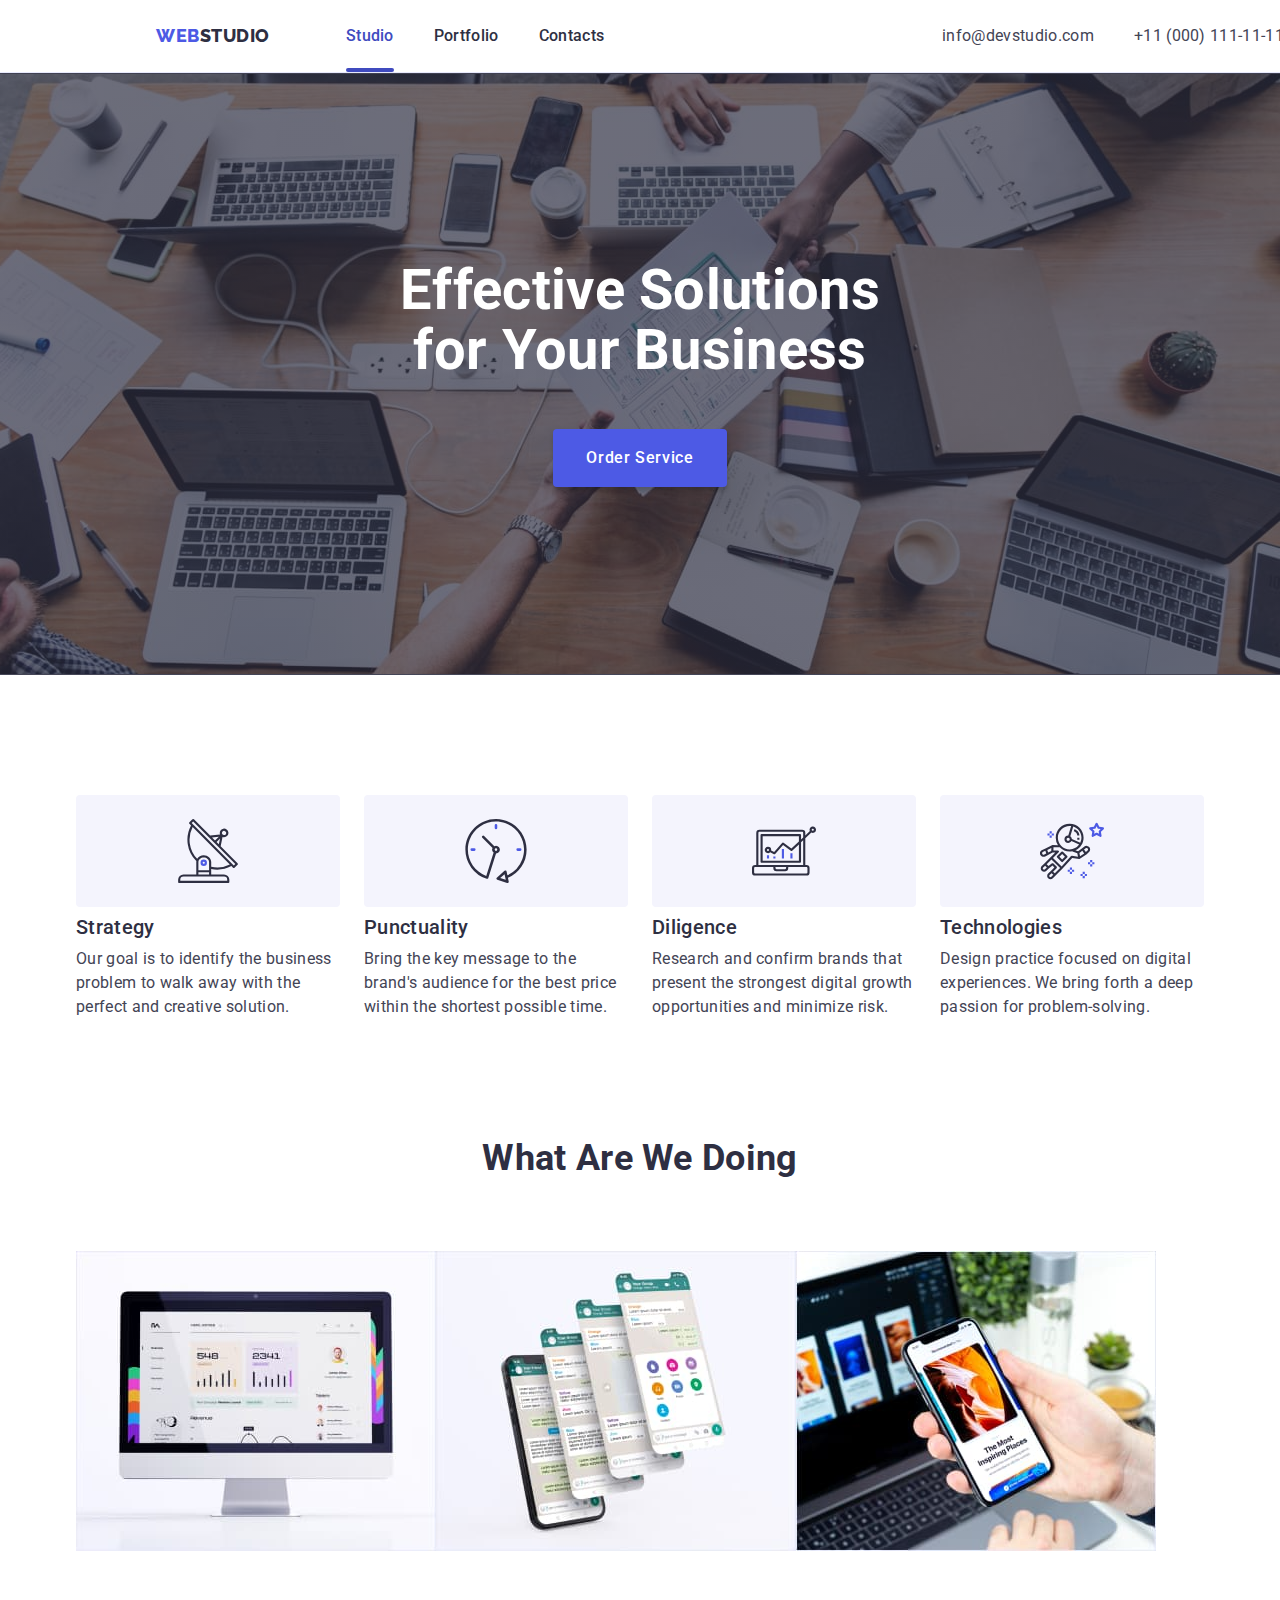
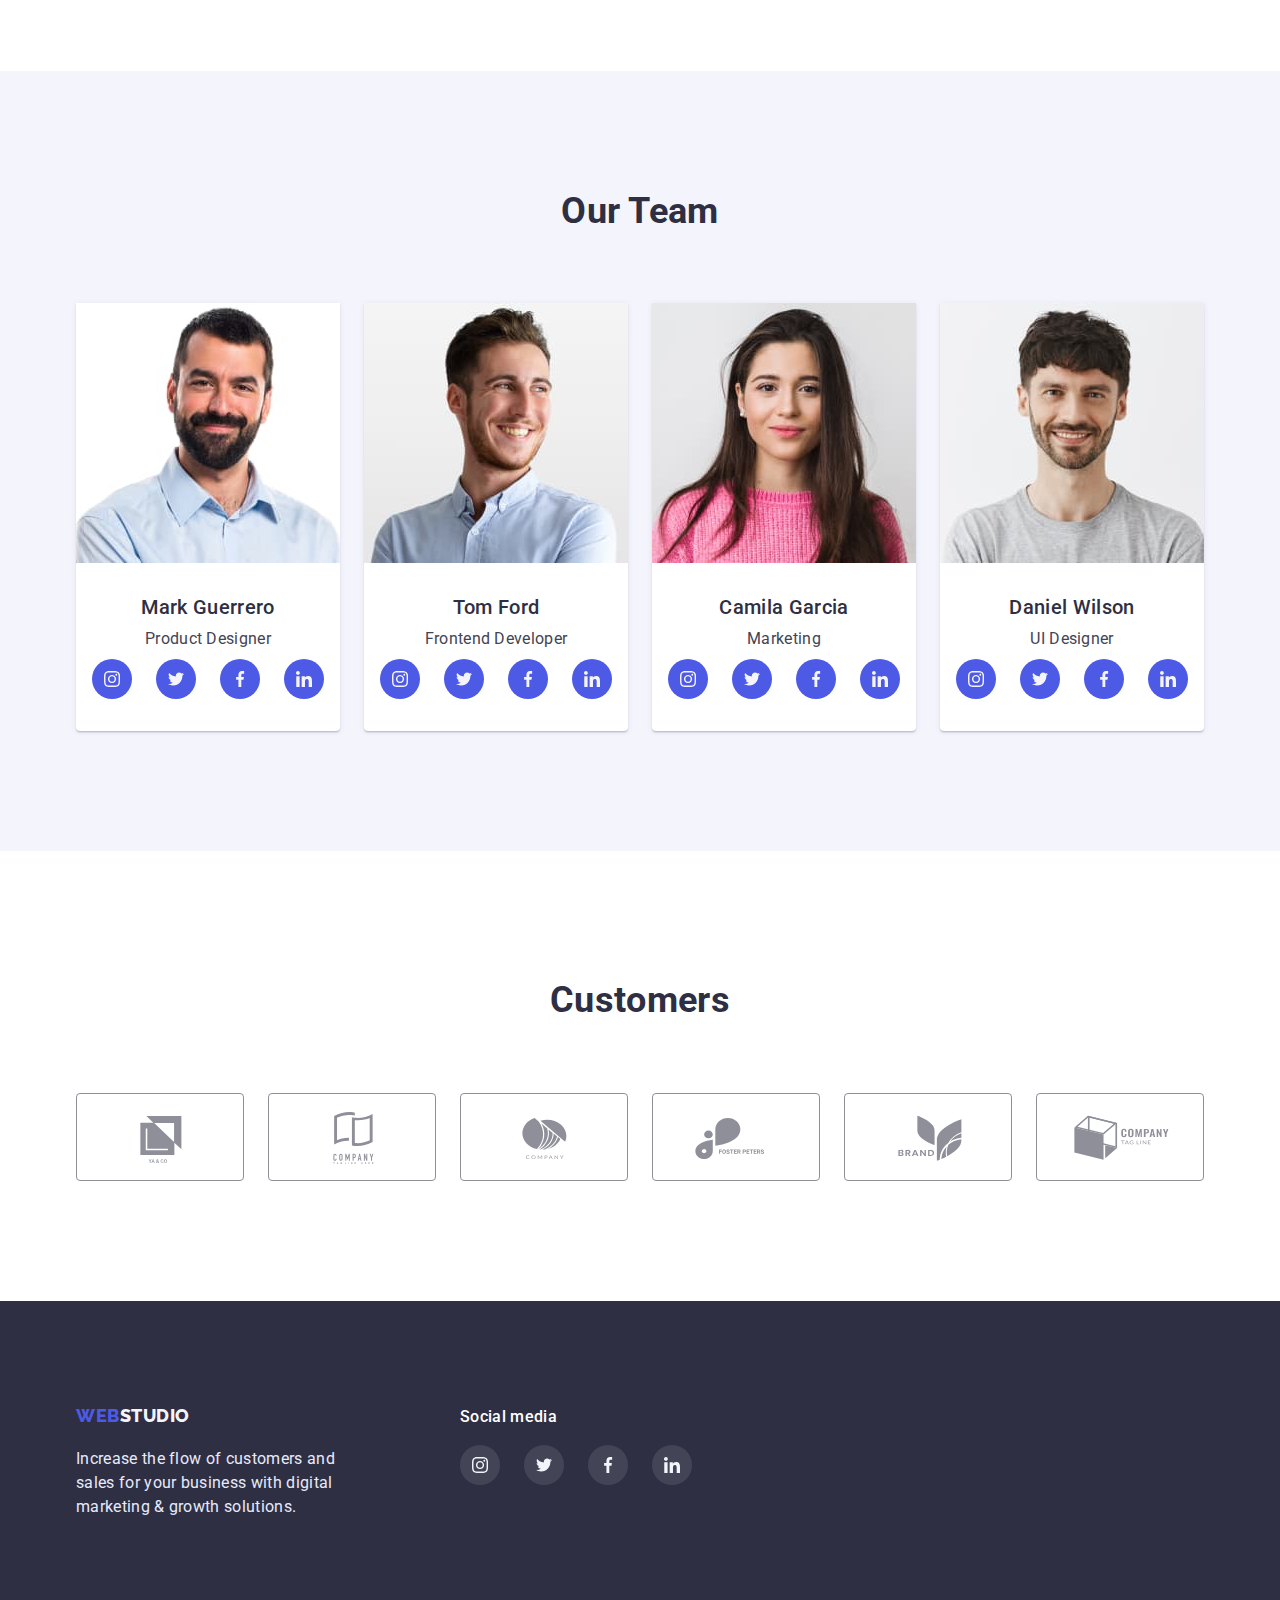
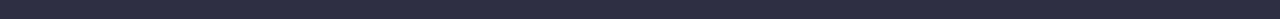
==== index.html @ 14f7c139 "Файли домашньої роботи №5" ====
<!DOCTYPE html>
<html lang="en">
<head>
    <meta charset="UTF-8">
    <meta http-equiv="X-UA-Compatible" content="IE=edge">
    <meta name="viewport" content="width=device-width, initial-scale=1.0">
    <title>Document</title>
    <link rel="preconnect" href="https://fonts.googleapis.com">
    <link rel="preconnect" href="https://fonts.gstatic.com" crossorigin>
    <link href="https://fonts.googleapis.com/css2?family=Raleway:wght@700&family=Roboto:wght@400;500;700;900&display=swap" rel="stylesheet">
    <link rel="stylesheet" href="https://cdn.jsdelivr.net/npm/modern-normalize@1.1.0/modern-normalize.min.css">
    <link rel="stylesheet" href="./css/styles.css">
</head>
<body>
    <!-- =========HEADER========= -->
    <header class="header-page container">
        <div class="header-wrapper container"> 
            <nav class="header-nav nav-wrapper">
                <a href="./index.html" class="logo-header link">
                <span class="logo-brand">Web</span>Studio</a>
                <ul class="main-nav list">
                    <li class="nav-list-item">
                    <a class="nav-link activ-link link" href="">Studio</a>
                    </li>
                    <li class="nav-list-item">
                    <a class="nav-link link" href="./portfolio.html">Portfolio</a>
                    </li>
                    <li class="nav-list-item">
                    <a class="nav-link link" href="">Contacts</a>
                    </li>
                </ul>
            </nav> 
            <address class="address">
            <ul class="address-list list">
                <li class="address-list-item"><a href="mailto:info@devstudio.com" class="address-link link">info@devstudio.com</a></li>
                <li class="address-list-item"><a href="tel:+110001111111" class="address-link link">+11 (000) 111-11-11</a></li>
            </ul>
            </address>
        </div>
    </header>
    
    <main>
        <!-- ========HERO======= -->
        <section class="hero">
            <div class="hero-wrapper container">
                <h1 class="hero-title">Effective Solutions <br> for Your Business</h1>
                <button type="button" class="hero-btn button" data-modal-open>Order Service</button>
            </div>
        </section>

        <!-- =================FEATURE================== -->
        <section class="feature">
            <div class="section container">
                    <h2 class="feature-title visually-hidden">Our feature</h2>
                <ul class="feature-list list">
                    <li class="feature-item-list">
                        <div class="feature-inner">
                            <svg class="feature-icon">
                                <use href="./images/icons.svg#icon-antenna"></use>
                            </svg>
                        </div>
                        <h3 class="subtitle feature-subtitle">Strategy</h3>
                        <p class="text feature-text">Our goal is to identify the business problem to walk away with the perfect and creative solution.</p>
                    </li>
                    <li class="feature-item-list">
                        <div class="feature-inner">
                            <svg class="feature-icon">
                                <use href="./images/icons.svg#icon-clock"></use>
                            </svg>
                        </div>
                        <h3 class="subtitle feature-subtitle">Punctuality</h3>
                        <p class="text feature-text">Bring the key message to the brand's audience for the best price within the shortest possible time.</p>
                    </li>
                    <li class="feature-item-list">
                        <div class="feature-inner">
                            <svg class="feature-icon">
                                <use href="./images/icons.svg#icon-diagram"></use>
                            </svg>
                        </div>
                        <h3 class="subtitle feature-subtitle">Diligence</h3>
                        <p class="text feature-text">Research and confirm brands that present the strongest digital growth opportunities and minimize risk.</p>
                    </li>
                    <li class="feature-item-list">
                        <div class="feature-inner">
                            <svg class="feature-icon">
                                <use href="./images/icons.svg#icon-astronaut"></use>
                            </svg>
                        </div>
                        <h3 class="subtitle feature-subtitle">Technologies</h3>
                        <p class="text feature-text">Design practice focused on digital experiences. We bring forth a deep passion for problem-solving.</p>
                    </li>
                </ul>
            </div>
        </section>
        
        <!-- =================WORK ================== -->
        <section class="work">
            <div class="work-wrapper container">
                <h2 class="work-title">What are we doing</h2>
                <ul class="work-list list">
                    <li class="work-item">
                    <img class="work-img" src="./images/img.jpg" alt="Computer monitor" width="360"></li>
                    <li class="work-item"><img class="work-img" src="./images/img1.jpg" alt="Messenger on the phone" width="360"></li>
                    <li class="work-item"><img class="work-img" src="./images/img2.jpg" alt="Phone content" width="360"></li>
                </ul>
            </div>
        </section>
        
        <!-- ====================TEAM=============== -->
        <section class="team ">
            <div class="team-wrapper section container">
                <h2 class="team-title">Our Team</h2>
                <ul class="team-list list">
                    <li class="team-item-list">
                            <img class="team-picture" src="./images/designer.jpg" alt="Mark Guerrero" width="264">
                            <div class="team-card">
                                <h3 class="subtitle team-subtitle">Mark Guerrero</h3>
                                <p class="text team-text">Product Designer</p>
                                <ul class="social-list list">
                                    <li class="social-list-item">
                                        <a href="" class="social-link social-link-team link">
                                            <svg class="social-icon">
                                                <use href="./images/icons.svg#icon-instagram"></use>
                                            </svg>
                                        </a>
                                    </li>
                                    <li class="social-list-item">
                                        <a href="" class="social-link social-link-team link">
                                            <svg class="social-icon">
                                                <use href="./images/icons.svg#icon-twitter"></use>
                                            </svg>
                                        </a>
                                    </li>
                                    <li class="social-list-item">
                                        <a href="" class="social-link social-link-team link">
                                            <svg class="social-icon">
                                                <use href="./images/icons.svg#icon-facebook"></use>
                                            </svg>
                                        </a>
                                    </li>
                                    <li class="social-list-item">
                                        <a href="" class="social-link social-link-team link">
                                            <svg class="social-icon">
                                                <use href="./images/icons.svg#icon-linkedin"></use>
                                            </svg>
                                        </a>
                                    </li>
                                </ul>
                            </div>
                    </li>
                    <li class="team-item-list">
                            <img class="team-picture" src="./images/developer.jpg" alt="Tom Ford" width="264">
                            <div class="team-card">
                                <h3 class="subtitle team-subtitle">Tom Ford</h3>
                                <p class="text team-text">Frontend Developer</p>
                                <ul class="social-list list">
                                    <li class="social-list-item">
                                        <a href="" class="social-link social-link-team link">
                                            <svg class="social-icon">
                                                <use href="./images/icons.svg#icon-instagram"></use>
                                            </svg>
                                        </a>
                                    </li>
                                    <li class="social-list-item">
                                        <a href="" class="social-link social-link-team link">
                                            <svg class="social-icon">
                                                <use href="./images/icons.svg#icon-twitter"></use>
                                            </svg>
                                        </a>
                                    </li>
                                    <li class="social-list-item">
                                        <a href="" class="social-link social-link-team link">
                                            <svg class="social-icon">
                                                <use href="./images/icons.svg#icon-facebook"></use>
                                            </svg>
                                        </a>
                                    </li>
                                    <li class="social-list-item">
                                        <a href="" class="social-link social-link-team link">
                                            <svg class="social-icon">
                                                <use href="./images/icons.svg#icon-linkedin"></use>
                                            </svg>
                                        </a>
                                    </li>
                                </ul>
                            </div>
                    </li>
                    <li class="team-item-list">
                            <img class="team-picture" src="./images/marketing.jpg" alt="Camila Garcia" width="264">
                            <div class="team-card">
                                <h3 class="subtitle team-subtitle">Camila Garcia</h3>
                                <p class="text team-text">Marketing</p>
                                <ul class="social-list list">
                                    <li class="social-list-item">
                                        <a href="" class="social-link social-link-team link">
                                            <svg class="social-icon">
                                                <use href="./images/icons.svg#icon-instagram"></use>
                                            </svg>
                                        </a>
                                    </li>
                                    <li class="social-list-item">
                                        <a href="" class="social-link social-link-team link">
                                            <svg class="social-icon">
                                                <use href="./images/icons.svg#icon-twitter"></use>
                                            </svg>
                                        </a>
                                    </li>
                                    <li class="social-list-item">
                                        <a href="" class="social-link social-link-team link">
                                            <svg class="social-icon">
                                                <use href="./images/icons.svg#icon-facebook"></use>
                                            </svg>
                                        </a>
                                    </li>
                                    <li class="social-list-item">
                                        <a href="" class="social-link social-link-team link">
                                            <svg class="social-icon">
                                                <use href="./images/icons.svg#icon-linkedin"></use>
                                            </svg>
                                        </a>
                                    </li>
                                </ul>
                            </div>
                    </li>
                    <li class="team-item-list">
                            <img class="team-picture" src="./images/uidesigner.jpg" alt="Daniel Wilson" width="264">
                        <div class="team-card">
                                <h3 class="subtitle team-subtitle">Daniel Wilson</h3>
                                <p class="text team-text">UI Designer</p>
                            <ul class="social-list list">
                                    <li class="social-list-item">
                                        <a href="" class="social-link social-link-team link">
                                            <svg class="social-icon">
                                                <use href="./images/icons.svg#icon-instagram"></use>
                                            </svg>
                                        </a>
                                    </li>
                                    <li class="social-list-item">
                                        <a href="" class="social-link social-link-team link">
                                            <svg class="social-icon">
                                                <use href="./images/icons.svg#icon-twitter"></use>
                                            </svg>
                                        </a>
                                    </li>
                                    <li class="social-list-item">
                                        <a href="" class="social-link social-link-team link">
                                            <svg class="social-icon">
                                                <use href="./images/icons.svg#icon-facebook"></use>
                                            </svg>
                                        </a>
                                    </li>
                                    <li class="social-list-item">
                                        <a href="" class="social-link social-link-team link">
                                            <svg class="social-icon">
                                                <use href="./images/icons.svg#icon-linkedin"></use>
                                            </svg>
                                        </a>
                                    </li>
                            </ul>
                        </div>
                    </li>
                </ul>
            </div>
        </section>
<!-- ========================CUSTOMERS====================== -->
<section class="customers">
    <div class="customers-wrapper container">
        <h2 class="customers-title">Customers</h2>
        <ul class="customers-list list">
            <li class="customers-list-item">
                <a href="" class="customers-link link">
                    <svg class="customers-icon">
                        <use href="./images/icons.svg#icon-client1"></use>
                    </svg>
                </a>
            </li>
            <li class="customers-list-item">
                    <a href="" class="customers-link link">
                    <svg class="customers-icon">
                        <use href="./images/icons.svg#icon-client2"></use>
                    </svg>
                </a>
            </li>
            <li class="customers-list-item">
                <a href="" class="customers-link link">
                    <svg class="customers-icon">
                        <use href="./images/icons.svg#icon-client3"></use>
                    </svg>
                </a></li>
            <li class="customers-list-item">
                <a href="" class="customers-link link">
                    <svg class="customers-icon">
                        <use href="./images/icons.svg#icon-client4"></use>
                    </svg>
                </a>
            </li>
            <li class="customers-list-item">
                <a href="" class="customers-link link">
                    <svg class="customers-icon">
                        <use href="./images/icons.svg#icon-client5"></use>
                    </svg>
                </a>
            </li>
            <li class="customers-list-item">
                <a href="" class="customers-link link">
                    <svg class="customers-icon">
                        <use href="./images/icons.svg#icon-client6"></use>
                    </svg>
                </a>
            </li>
        </ul>  
    </div>
    
</section>

    </main>
    <!-- ========================FOOTER====================== -->
    <footer class="footer-page">
        <div class="footer-wrapper container">
            <div class="wrapper-logo-text">
                <a class="footer-logo link" href="./index.html">
                <span class="logo-brand">Web</span>Studio</a>
                <p class="text footer-text">Increase the flow of customers and sales for your business with digital marketing & growth solutions.</p>
            </div>
            <div>
                <h2 class="footer-social-title">Social media</h2>
                <ul class="social-list list">
                    <li class="social-list-item">
                        <a href="" class="social-link social-link-footer link">
                            <svg class="social-icon">
                                <use href="./images/icons.svg#icon-instagram"></use>
                            </svg>
                        </a>
                    </li>
                    <li class="social-list-item">
                        <a href="" class="social-link social-link-footer link">
                            <svg class="social-icon">
                                <use href="./images/icons.svg#icon-twitter"></use>
                            </svg>
                        </a>
                    </li>
                    <li class="social-list-item">
                        <a href="" class="social-link social-link-footer link">
                            <svg class="social-icon">
                                <use href="./images/icons.svg#icon-facebook"></use>
                            </svg>
                        </a>
                    </li>
                    <li class="social-list-item">
                        <a href="" class="social-link social-link-footer link">
                            <svg class="social-icon">
                                <use href="./images/icons.svg#icon-linkedin"></use>
                            </svg>
                        </a>
                    </li>
                </ul>
            </div>
        </div>
    </footer>

    <div class="backdrop is-hidden" data-modal>
        <div class="modal">
            <button type="button" class="modal-btn-close" data-modal-close>
                <svg class="modal-btn-close-icon" height="8px" width="8px">
                    <use href="./images/icons.svg#icon-close-black"></use>
                </svg>
            </button>
        </div>
    </div>
    <script src="./js/modal.js"></script>
</body>
</html>
---- css/styles.css ----
:root {
    --primary-dark-color: #2E2F42;
    --primary-light-color: #FFFF;
    --main-color-text: #434455;
    --accent-color: #E7E9FC;
    --presed-state-btn: #404BBF;
    --primary-brand-color: #4D5AE5;
    --light-background-color: #F4F4FD;
    --valid-field: #31D0AA;
    --cubic: cubic-bezier(0.4, 0, 0.2, 1);
}

h1,
h2,
h3,
h4,
p {
    margin-top: 0;
    margin-bottom: 0;
}

ul {
    margin-top: 0;
    margin-bottom: 0;
    padding-left: 0;
}

img {
    display: block;
}

.link {
text-decoration: none;
}

.list {
list-style: none;
}

button {
    border: 1px solid transparent;
    cursor: pointer;
}

body {
    font-family: 'Roboto', sans-serif;
    color: var(--primary-dark-color);
    letter-spacing: 0.02em;
    
}

.container {
    width: 1158px;
    padding-left: 15px;
    padding-right: 15px;
    margin-left: auto;
    margin-right: auto;
    
    
}

.section {
    padding-top: 120px;
    padding-bottom: 120px;
}

.subtitle {
    font-weight: 500;
    font-size: 20px;
    line-height: 1.2;
    margin-bottom: 8px;
}

.text {
    font-size: 16px;
    line-height: 1.5;
    color: var(--main-color-text);
}

/* ======================================HEADER============================= */


.header-page {
    min-width: 1440px;
    border-bottom: 1px solid var(--accent-color);
}

.header-wrapper {
    display: flex;
    justify-content: center;
    align-items: center;
}


.nav-wrapper {
    display: flex;
    align-items: center;
}

.main-nav {
    display: flex;
}

.logo-header {
    font-family: 'Raleway', sans-serif ;
    font-weight: 800;
    font-size: 18px;
    line-height: 1.33;
    letter-spacing: 0.03em;
    text-transform: uppercase;
    color: inherit;
    margin-right: 76px;
}

.logo-brand {
    color: var(--primary-brand-color);
}

.nav-link {
    display: block;
    font-weight: 500;
    font-size: 16px;
    line-height: 1.5;
    color: inherit;
    transition: color 250ms var(--cubic);
    padding-top: 24px;
    padding-bottom: 24px;
}

.nav-link:hover,
.nav-link:focus {
    color: var(--primary-brand-color);
}

.nav-list-item:not(:last-child) {
    margin-right: 40px;
}

.nav-list-item {
    position: relative;
}

.activ-link::after {
    content: "";
    position: absolute;
    bottom: 0;
    left: 0;
    display: block;
    width: 100%;
    height: 4px;
    border-radius: 2px;
    background-color: var(--presed-state-btn);
}

.activ-link {
    color: var(--presed-state-btn);
}


.address {
    font-style: normal;
    margin-left: auto;
}

.address-list {
    display: flex;
}


.address-link {
    color: var(--main-color-text);
    font-size: 16px;
    line-height: 1.5;
    margin-left: auto;
    transition: color 250ms var(--cubic);
}

.address-link:hover,
.address-link:focus {
    color: var(--primary-brand-color);
    }

.address-list-item:not(:last-child) {
    margin-right: 40px;
}
/* ======================================HEADER============================= */
/* ======================================HERO============================= */
.hero {
    background-image: linear-gradient(rgba(46, 47, 66, 0.7), rgba(46, 47, 66, 0.7)), url(../images/bg-hero.jpg);
    background-color: rgba(46, 47, 66, 0.7);
    max-width: 1440px;
    background-position: center;
    background-repeat: no-repeat;
    padding-top: 188px;
    padding-bottom: 188px;
    margin-left: auto;
    margin-right: auto
}

.hero-wrapper {
    text-align: center;
    
}

.hero-title { 
    color: var(--primary-light-color);
    font-size: 56px;
    line-height: 1.07;
    margin-bottom: 48px;
    

}

.hero-btn {
    color: var(--primary-light-color);
    background-color: var(--primary-brand-color);
    font-weight: 500;
    font-size: 16px;
    line-height: 1.5;
    letter-spacing: 0.04em;
    box-shadow: 0px 4px 4px rgba(0, 0, 0, 0.15);
    border-radius: 4px;
    padding: 16px 32px;

    transition: background-color 250ms var(--cubic);
}

.hero-btn:hover,
.hero-btn:focus {
    background-color: var(--presed-state-btn);
    
}
/* ======================================HERO============================= */
/*======================================FEATURE=========================== */


.visually-hidden {
    position: absolute;
    width: 1px;
    height: 1px;
    margin: -1px;
    border: 0;
    padding: 0;
    white-space: nowrap;
    clip-path: inset(100%);
    clip: rect(0 0 0 0);
    overflow: hidden;    
}


.feature-list {
    display: flex;
    flex-wrap: wrap;
}

.feature-item-list {
    flex-basis: calc((100% - 72px) / 4);
    margin-right: 24px;
}

.feature-item-list:nth-child(4n) {
    margin-right: 0;
}

.feature-inner {
    display: flex;
    justify-content: center;
    align-items: center;
    width: 100%;
    height: 112px;
    border-radius: 4px;
    background: var(--light-background-color);
    margin-bottom: 8px;
}

.feature-icon {
    width: 64px;
    height: 64px;
}


.feature-subtitle {
    
}

.feature-text {

}
/* ======================================FEATURE============================= */

/* ======================================WORK============================= */
.work-wrapper {
    padding-bottom: 120px;
}
.work-list {
    display: flex;
    flex-wrap: wrap;
}

.work-item {
    flex-basis: calc((100%-48px)/3);
}



.work-title {
    font-size: 36px;
    line-height: 1.11;
    text-align: center;
    text-transform: capitalize;
    margin-bottom: 72px;
}

/* ======================================WORK============================= */
/* ======================================TEAM============================= */
.team {
    background: var(--light-background-color);
}
.team-wrapper {
    
}
.team-title {
    font-size: 36px;
    line-height: 40px;
    text-transform: capitalize;
    text-align: center;
    margin-bottom: 72px;
}

.team-list {
    display: flex;
    flex-wrap: wrap;
    /* gap: 24px;
    justify-content: center; */
}

.team-item-list {
    flex-basis: calc((100% - 72px) / 4);
    margin-right: 24px;
}

.team-item-list:nth-child(4n) {
    margin-right: 0;
}



.team-item-list {
    background: var(--primary-light-color);
    box-shadow: 0px 1px 6px rgba(46, 47, 66, 0.08), 0px 1px 1px rgba(46, 47, 66, 0.16), 0px 2px 1px rgba(46, 47, 66, 0.08);
    border-radius: 0px 0px 4px 4px;
}
.team-card {
    padding: 32px 16px;
    text-align: center;
}

.team-subtitle {
}

.team-text {
    margin-bottom: 8px;

}
.social-list {
    display: flex;
}

.social-list-item {
    margin-right: 24px;
}

.social-list-item:last-child {
    margin-right: 0;

}

.social-link {
    display: flex;
    justify-content: center;
    align-items: center;
    width: 40px;
    height: 40px;
    border-radius: 50%;
    /* background-color: var(--primary-brand-color); */
    color: var(--light-background-color);
}

.social-link-team {
    background-color: var(--primary-brand-color);
    transition: background-color 250ms cubic-bezier(0.4, 0, 0.2, 1);
}

.social-icon {
    width: 16px;
    height: 16px;
    fill: currentColor;
}

.social-link-team:hover,
.social-link-team:focus {
    background-color: var(--presed-state-btn);

}

/* ======================================TEAM============================= */
/* ======================================CUSTOMERS============================= */

.customers-wrapper {
    padding-top: 130px;
    padding-bottom: 120px;
}
.customers-title{
    font-size: 36px;
    line-height: 1.11;
    text-align: center;
    text-transform: capitalize;
    margin-bottom: 72px;
}

.customers-list {
    display: flex;
    flex-wrap: wrap;
    /* gap: 24px; */
}

.customers-list-item {
    margin-right: 24px;
    flex-basis: calc((100% - 120px) / 6);
}

.customers-list-item:nth-child(6n) {
    margin-right: 0;
    
}

.customers-link {
    color: #8e8f99;
    display: flex;
    /* align-items: center;
    justify-content: center; */
    padding: 15px 31px;
    border: 1px solid #8E8F99;
    border-radius: 4px;

    transition: border 250ms var(--cubic), color 250ms var(--cubic);
}

.customers-icon {
    width: 104px;
    height: 56px;
    fill: currentColor;
}

.customers-link:focus,
.customers-link:hover {
    border: 1px solid var(--presed-state-btn);
    color: var(--presed-state-btn);
}


/* .customers-link:focus,
.customers-link:hover 
.customers-icon {
    fill: var(--presed-state-btn);
} */

/* ======================================CUSTOMERS============================= */
/* ======================================FOOTER============================= */
.footer-page {
    background: var(--primary-dark-color);
}

.footer-wrapper {
    padding-top: 100px;
    padding-bottom: 100px;
    display: flex;
    align-items: baseline;
}
.wrapper-logo-text {
    margin-right: 120px;
}

.footer-logo {
    text-transform: uppercase;
    font-family: 'Raleway', sans-serif;
    font-weight: 800;
    font-size: 18px;
    line-height: 1.67;
    letter-spacing: 0.03em;
    color: var(--light-background-color);
    
}
.footer-text {
    color: var(--accent-color);
    width: 264px;
    margin-top: 16px;
}

.footer-social-title  {
    color: var(--primary-light-color);
    font-weight: 500;
    font-size: 16px;
    line-height: 1.5;
    margin-bottom: 16px;
}

.social-link-footer {
    background-color: rgba(255, 255, 255, 0.1);
    transition: background-color 250ms var(--cubic);
}

.social-link-footer:hover,
.social-link-footer:focus {
    background-color: var(--valid-field);
}


.is-hidden {
    opacity: 0;
    visibility: hidden;
    pointer-events: none;
}

/* ======================================FOOTER============================= */
/* ======================================MODAL============================= */

.backdrop {
    position: fixed;
    left: 0;
    top: 0;
    z-index: 100;
    width: 100%;
    height: 100%;
    background-color: rgba(46, 47, 66, 0.4);
    
    transition: opacity 250ms var(--cubic), visibility 250ms var(--cubic);
}

.backdrop.is-hidden .modal {
    transform: translate(-50%, -50%) scale(1.5);
}


.modal {
    position: absolute;
    left: 50%; 
    top: 50%;
    transform: translate(-50%, -50%) scale(1);
    min-width: 408px;
    min-height: 576px;
    background-color: var(--primary-light-color);
    box-shadow: 0px 1px 1px rgba(0, 0, 0, 0.14), 0px 1px 3px rgba(0, 0, 0, 0.12), 0px 2px 1px rgba(0, 0, 0, 0.2);
    border-radius: 4px;

    transition: translate 250ms var(--cubic), scale 250ms var(--cubic);

}


.modal-btn-close {
    position: absolute;
    top: 24px;
    right: 24px;
    display: flex;
    justify-content: center;
    align-items: center;
    padding: 0;
    width: 24px;
    height: 24px;
    border-radius: 50%;
    border: 1px solid rgba(0, 0, 0, 0.1);
    background-color: var(--accent-color);
}
    





/* ======================================FOOTER============================= */
/* ======================================PORTFOLIO============================= */

.portfolio {
    padding-top: 96px;
    padding-bottom: 120px;
}

.portfolio-filters {
    display: flex;
    align-items: center;
    justify-content: center;
    margin-bottom: 72px;
}
.portfolio-filter-list:not(:last-child) {
    margin-right:  24px;
}

.portfolio-btn {
    color: var(--primary-brand-color);
    background-color: var(--light-background-color);
    font-family: inherit;
    font-weight: 500;
    font-size: 16px;
    line-height: 1.5;
    letter-spacing: 0.04em;
    padding: 12px 24px;
    border: 1px solid var(--accent-color);
    border-radius: 4px;
    transition: background-color 250ms var(--cubic), color 250ms var(--cubic), border 250ms var(--cubic), box-shadow 250ms var(--cubic);
}
.portfolio-btn:hover,
.portfolio-btn:focus {
    background-color: var(--presed-state-btn);
    color: var(--primary-light-color);
    box-shadow: 0px 3px 1px rgba(0, 0, 0, 0.1), 0px 2px 1px rgba(0, 0, 0, 0.08), 0px 2px 2px rgba(0, 0, 0, 0.12);
    border: 1px solid var(--presed-state-btn);
}


.project-card-item {
    display: flex;
    flex-wrap: wrap;
    row-gap: 48px;
    column-gap: 24px;
}


.project-card-list {
    box-shadow: 0px 1px 6px rgba(46, 47, 66, 0.08);
    flex-basis: calc((100% - 48px) / 3)
}
.disription-project-card {
    padding: 32px 16px;
    color: var(--main-color-text);
    border: 1px solid var(--accent-color);
    border-top: none;
}

.project-card-title {
    font-weight: 500;
    font-size: 20px;
    line-height: 1.2;
    margin-bottom: 8px;
    color: inherit;
}
.project-card-text {
    
}
.project-card-img {
    margin-right: 0;
}



.overlay {
    position: relative;
    overflow: hidden;
}

.overlay-text {
    position: absolute;
    left: 0;
    top: 0;
    width: 100%;
    height: 100%;
    background-color: var(--primary-brand-color);
    font-size: 16px;
    line-height: 1.5;
    color: var(--light-background-color);
    padding-left: 32px;
    padding-right: 32px;
    padding-top: 40px;

    transform: translateY(100%);
    transition: transform 250ms cubic-bezier(0.4, 0, 0.2, 1);
}


.project-card-list:focus .overlay-text, 
.project-card-list:hover .overlay-text {
    transform: translateY(0);
}

.project-card-list:focus, 
.project-card-list:hover {
    box-shadow: 0px 1px 6px rgba(46, 47, 66, 0.08), 0px 1px 1px rgba(46, 47, 66, 0.16), 0px 2px 1px rgba(46, 47, 66, 0.08); 
}
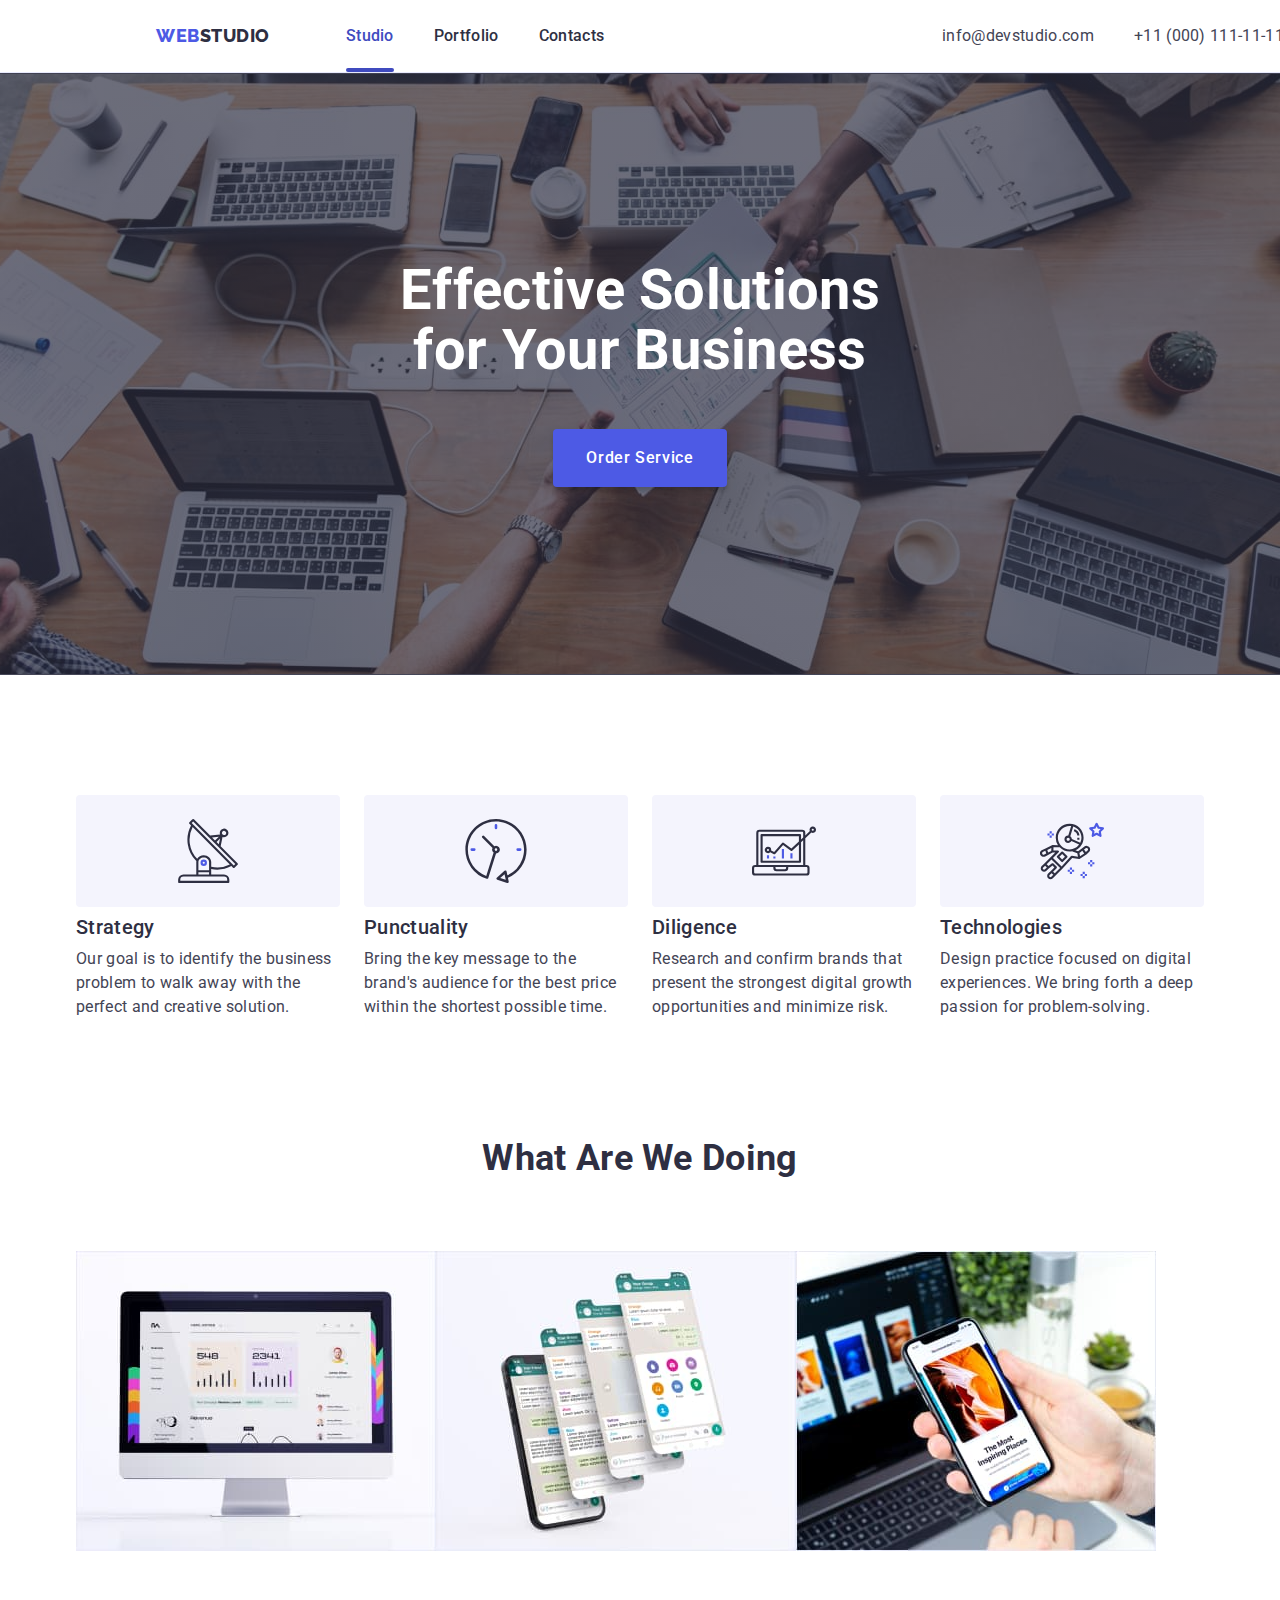
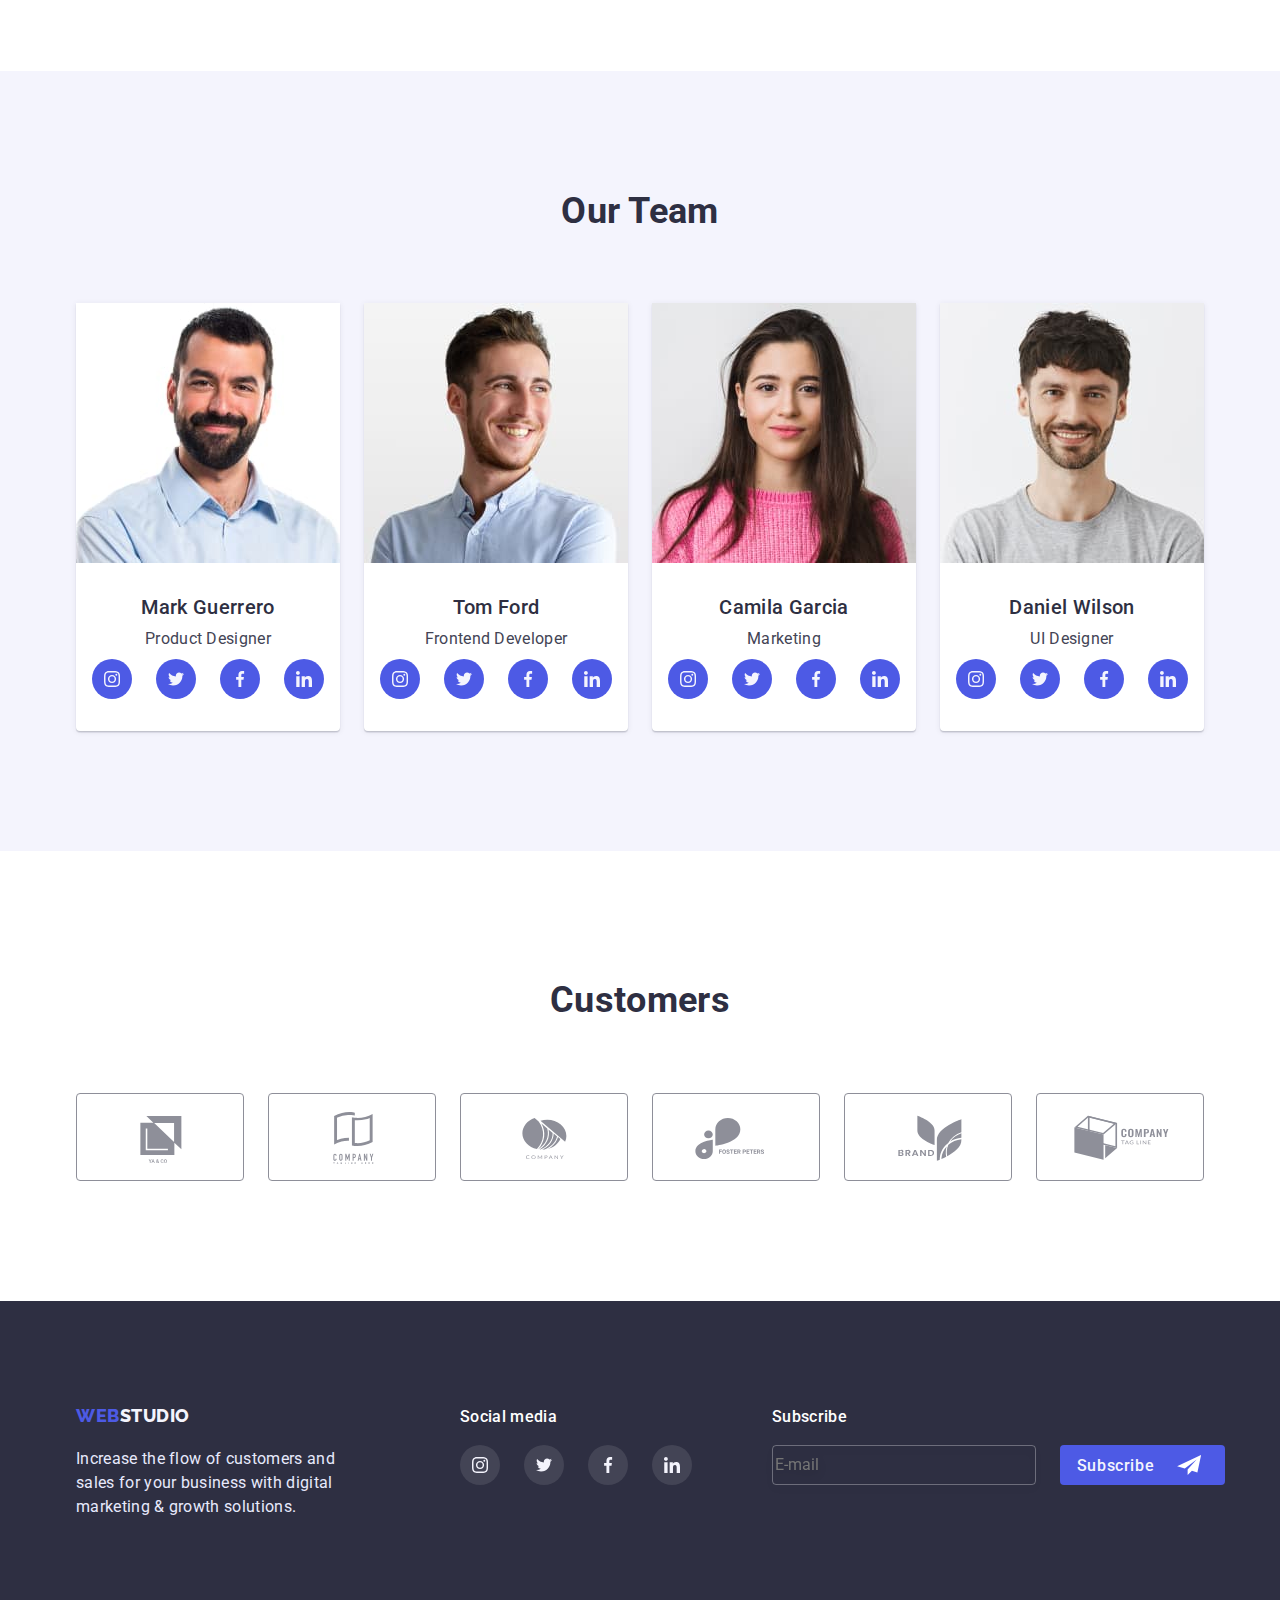
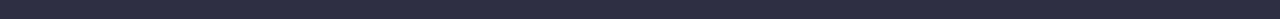
==== commit 28716ab2: "домашня робота №6" ====
--- a/index.html
+++ b/index.html
@@ -317,12 +317,12 @@
     <!-- ========================FOOTER====================== -->
     <footer class="footer-page">
         <div class="footer-wrapper container">
-            <div class="wrapper-logo-text">
-                <a class="footer-logo link" href="./index.html">
-                <span class="logo-brand">Web</span>Studio</a>
-                <p class="text footer-text">Increase the flow of customers and sales for your business with digital marketing & growth solutions.</p>
-            </div>
-            <div>
+                <div class="wrapper-logo-text">
+                    <a class="footer-logo link" href="./index.html">
+                    <span class="logo-brand">Web</span>Studio</a>
+                    <p class="text footer-text">Increase the flow of customers and sales for your business with digital marketing & growth solutions.</p>
+                </div>
+                <div class="wrapper-social">
                 <h2 class="footer-social-title">Social media</h2>
                 <ul class="social-list list">
                     <li class="social-list-item">
@@ -354,7 +354,21 @@
                         </a>
                     </li>
                 </ul>
-            </div>
+                </div>
+                <div>
+                    <h2 class="footer-subscribe-title">Subscribe</h2>
+                    <form action="" class="form-footer" autocomplete="on">
+                        <label for="email">
+                        <input class="subscribe-email" type="email" placeholder="E-mail" name="email" id="email">
+                        </label>
+                        <span class="wrap-btn">
+                        <button class="btn-subscribe" type="submit">Subscribe</button>
+                        <svg class="icon-send" width="24px" height="20px">
+                            <use href="./images/icons.svg#icon-icon-send"></use>
+                        </svg>
+                        </span>
+                    </form>
+                </div>
         </div>
     </footer>
 
@@ -365,6 +379,55 @@
                     <use href="./images/icons.svg#icon-close-black"></use>
                 </svg>
             </button>
+            <h2 class="modal-title">Leave your contacts and we will call you back</h2>
+                <form action="" autocomplete="on" class="form-modal">
+                    <div class="modal-field">
+                        <label for="name-modal" class="form-modal-label">Name
+                        </label>
+                        <div class="wrap-input">
+                            <input type="text" id="name-modal" name="name-modal" placeholder=" " class="form-modal-input" autofocus>
+                            <svg class="input-icon" width="18" height="24">
+                                <use href="./images/icons.svg#icon-person-icon"></use>
+                            </svg>
+                        </div>
+                    </div>
+                    <div class="modal-field">
+                        <label for="tel-modal" class="form-modal-label">Phone
+                        </label>
+                        <div class="wrap-input">
+                            <input type="tel" id="tel-modal" name="tel-modal" placeholder=" " class="form-modal-input">
+                            <svg class="input-icon" width="18" height="24">
+                                <use href="./images/icons.svg#icon-phone-icon"></use>
+                            </svg> 
+                        </div>   
+                    </div>
+                    <div class="modal-field">
+                        <label for="email-modal" class="form-modal-label">Email
+                        </label>
+                        <div class="wrap-input">
+                            <input type="email" id=""  name="email-modal" placeholder=" " class="form-modal-input">
+                            <svg class="input-icon" width="18" height="24">
+                                <use href="./images/icons.svg#icon-email-icon"></use>
+                            </svg>
+                        </div>
+                    </div>
+                <div class="modal-field">
+                    <label for="coment-modal" class="form-modal-label">Comment
+                    </label>
+                    <textarea name="coment-modal" id="coment-modal" rows="12" placeholder="Text input" class="form-modal-comment"></textarea>
+                </div>
+                    <div class="modal-field-check">
+                        <input type="checkbox" id="check" name="check" class="modal-check visually-hidden">
+                        <label for="check" class="modal-check-label">
+                            <span class="wrap-chek-icon">
+                                <svg class="chek-icon" widt="10" height="8">
+                                    <use href="./images/icons.svg#icon-check"></use>
+                                </svg>
+                            </span>I accept the terms and conditions of the 
+                            <a> Privacy Policy </a></label>
+                    </div>
+                    <button type="submit" class="modal-btn-send">Send</button>
+                </form>
         </div>
     </div>
     <script src="./js/modal.js"></script>
--- a/css/styles.css
+++ b/css/styles.css
@@ -515,12 +515,82 @@
     background-color: var(--valid-field);
 }
 
-
-.is-hidden {
-    opacity: 0;
-    visibility: hidden;
-    pointer-events: none;
-}
+.wrapper-social {
+    margin-right: 80px;
+}
+
+.footer-subscribe-title {
+    color: var(--primary-light-color);
+    font-weight: 500;
+    font-size: 16px;
+    line-height: 1.5;
+    margin-bottom: 16px;
+}
+
+.form-footer {
+    display: flex;
+}
+.subscribe-email {
+    width: 264px;
+    height: 40px;
+    background-color: transparent;
+    border: 1px solid rgba(255, 255, 255, 0.3);
+    filter: drop-shadow(0px 4px 4px rgba(0, 0, 0, 0.15));
+    border-radius: 4px;
+    margin-right: 24px;
+}
+
+
+
+.btn-subscribe {
+    
+    width: 100%;
+    height: 100%;
+    font-weight: 500;
+    font-size: 16px;
+    line-height: 1.5;
+    text-align: center;
+    padding: 8px 64px 8px 10px;
+    background-color: var(--primary-brand-color);
+    border-radius: 4px;
+    letter-spacing: 0.04em;
+    color: var(--light-background-color);
+
+    transition: background-color 250ms var(--cubic);
+}
+
+/* .btn-subscribe::after {
+    display: block;
+    content: "";
+    width: 24px;
+    height: 20px;
+    background-color: tomato;
+    margin-left: 16px;
+} */
+
+.wrap-btn {
+    position: relative;
+    display: inline-block;
+    width: 165px;
+    height: 40px;
+}
+
+.icon-send {
+    position: absolute;
+    top: 50%;
+    right: 24px;
+    transform: translateY(-50%);
+}
+
+.btn-subscribe:hover, 
+.btn-subscribe:focus {
+    background-color: var(--presed-state-btn);
+
+}
+
+
+
+
 
 /* ======================================FOOTER============================= */
 /* ======================================MODAL============================= */
@@ -548,13 +618,19 @@
     top: 50%;
     transform: translate(-50%, -50%) scale(1);
     min-width: 408px;
-    min-height: 576px;
-    background-color: var(--primary-light-color);
+    padding: 72px 24px 24px 24px;
+    background-color: #FCFCFC;
     box-shadow: 0px 1px 1px rgba(0, 0, 0, 0.14), 0px 1px 3px rgba(0, 0, 0, 0.12), 0px 2px 1px rgba(0, 0, 0, 0.2);
     border-radius: 4px;
-
+    
     transition: translate 250ms var(--cubic), scale 250ms var(--cubic);
 
+}
+
+.is-hidden {
+    opacity: 0;
+    visibility: hidden;
+    pointer-events: none;
 }
 
 
@@ -571,8 +647,163 @@
     border-radius: 50%;
     border: 1px solid rgba(0, 0, 0, 0.1);
     background-color: var(--accent-color);
-}
-    
+
+    transition: background-color 250ms var(--cubic), fill 250ms var(--cubic);
+}
+    
+.modal-btn-close:hover, .modal-btn-close:focus {
+    background-color: var(--presed-state-btn);
+}
+
+.modal-btn-close:hover, .modal-btn-close:focus + .modal-btn-close-icon {
+    fill: var(--primary-light-color);
+}
+
+
+.modal-title {
+    font-weight: 500;
+    font-size: 16px;
+    line-height: 1.5;
+    text-align: center;
+    color: var(--primary-dark-color);
+    margin-bottom: 16px;
+}
+
+
+
+.form-modal {
+    
+}
+
+.modal-field {
+    display: flex;
+    flex-direction: column;
+    margin-bottom: 8px;
+}
+
+.form-modal-label {
+    font-weight: 400;
+    font-size: 12px;
+    line-height: 1.33;
+    letter-spacing: 0.04em;
+    color: #8E8F99;
+    margin-bottom: 4px;
+}
+
+.form-modal-input {
+    width: 100%;
+    height: 40px;
+    background-color: #FCFCFC;
+    border: 1px solid rgba(33, 33, 33, 0.2);
+    outline: transparent;
+    border-radius: 4px;
+    padding-left: 38px;
+}
+
+.form-modal-comment {
+    width: 100%;
+    padding: 8px 16px 8px 16px;
+    border: 1px solid rgba(33, 33, 33, 0.2);
+    border-radius: 4px;
+    background-color: #FCFCFC;
+    resize: none;
+    outline: transparent;
+
+}
+
+.form-modal-comment::placeholder {
+    font-family: 'Roboto', sans-serif;
+    font-weight: 400;
+    font-size: 12px;
+    line-height: 1.33;
+    letter-spacing: 0.04em;
+    color: rgba(117, 117, 117, 0.5);
+}
+
+.modal-field-check {
+    margin-top: 16px;
+    margin-bottom: 24px;
+}
+
+.modal-btn-send {
+    display: block;
+    margin-left: auto;
+    margin-right: auto;
+    min-width: 169px;
+    padding: 16px 32px;
+    font-weight: 500;
+    font-size: 16px;
+    line-height: 1.5;
+    text-align: center;
+    letter-spacing: 0.04em;
+    color: var(--light-background-color);
+    box-shadow: 0px 4px 4px rgba(0, 0, 0, 0.15);
+    border-radius: 4px;
+    background-color: var(--primary-brand-color);
+}
+
+.wrap-input {
+    position: relative;
+}
+
+.input-icon {
+    position: absolute;
+    top: 50%;
+    left: 16px;
+    transform: translateY(-50%);
+}
+
+
+.form-modal-input:focus, .form-modal-comment:focus {
+    border: 1px solid var(--primary-brand-color);
+}
+
+.form-modal-input:focus + .input-icon {
+    fill: var(--primary-brand-color);
+}   
+
+
+.modal-check-label {
+    display: flex;
+    font-weight: 400;
+    font-size: 12px;
+    line-height: 1.33;
+    letter-spacing: 0.04em;
+    color: #757575;
+
+    
+}
+.wrap-chek-icon {
+    display: flex;
+    justify-content: center;
+    align-items: center;
+    width: 16px;
+    height: 16px;
+    border: 1.25px solid #2E2F42;
+    border-radius: 2px;
+    margin-right: 8px;
+    fill: transparent;
+
+    transition: background-color 250ms var(--cubic), fill 250ms var(--cubic);
+}
+
+
+.modal-check:checked + .modal-check-label > .wrap-chek-icon {
+    background-color: var(--presed-state-btn);
+    border: none;
+    fill: #F4F4FD;
+}
+
+
+
+
+
+
+/* .agree-checkbox {
+    -webkit-appearance: none;
+    -moz-appearance: none;
+    appearance: none;
+} */
 
 
 
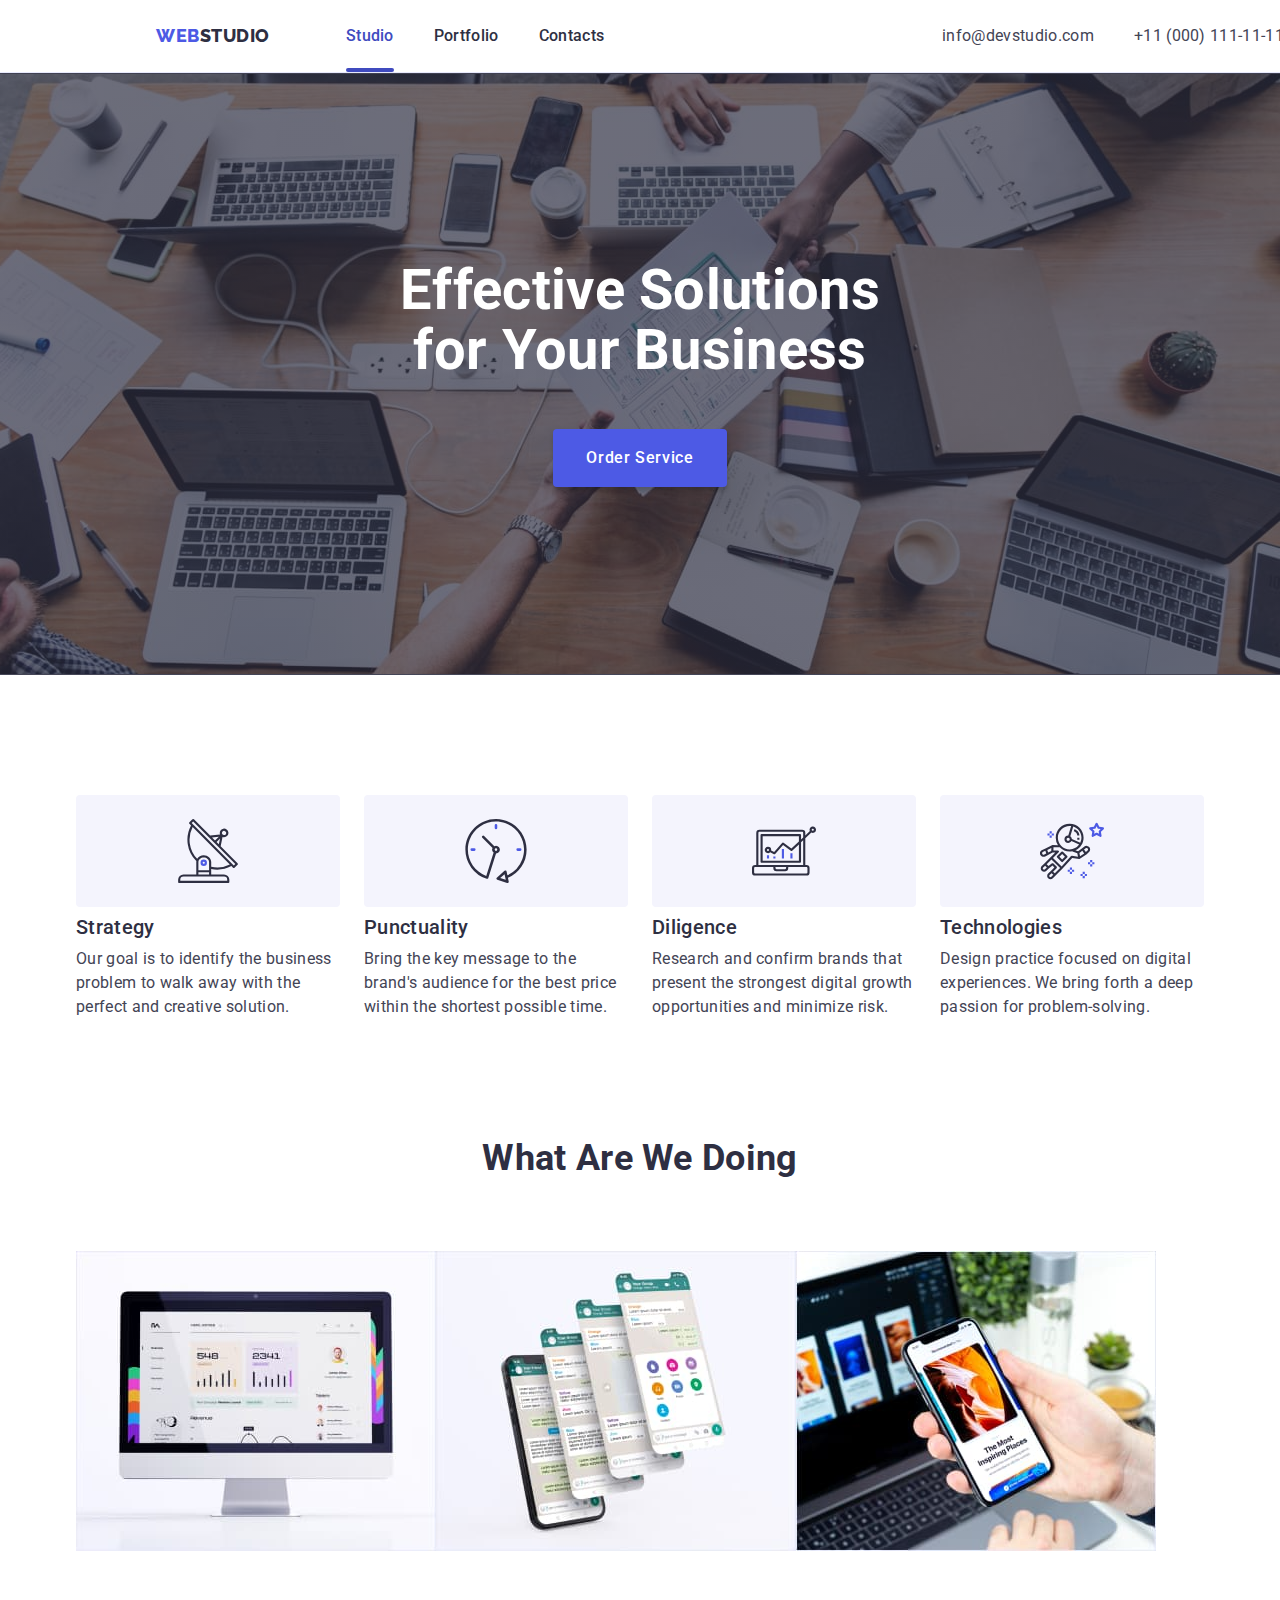
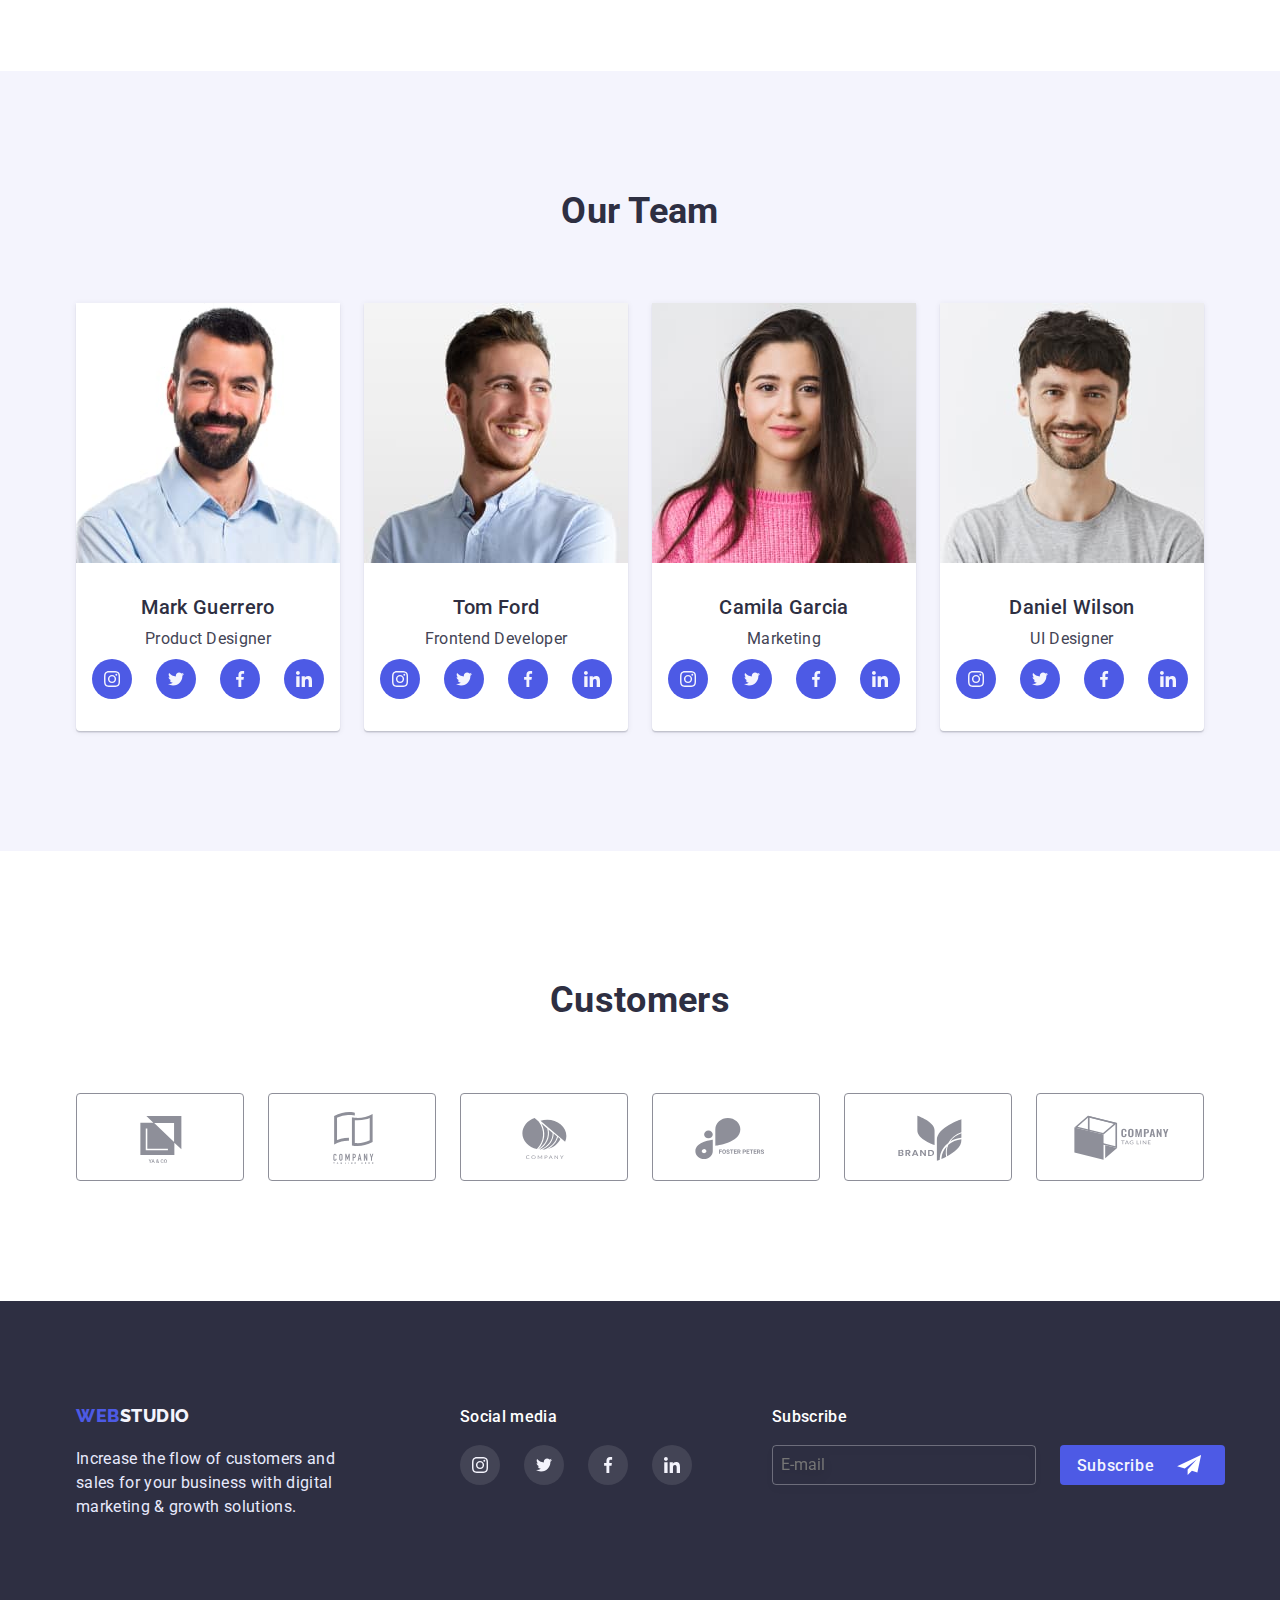
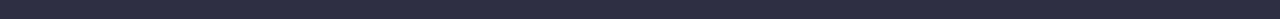
==== commit d9fcd160: "футер портфоліо" ====
--- a/index.html
+++ b/index.html
@@ -361,7 +361,7 @@
                         <label for="email">
                         <input class="subscribe-email" type="email" placeholder="E-mail" name="email" id="email">
                         </label>
-                        <span class="wrap-btn">
+                        <span class="wrap-btn-subscribe">
                         <button class="btn-subscribe" type="submit">Subscribe</button>
                         <svg class="icon-send" width="24px" height="20px">
                             <use href="./images/icons.svg#icon-icon-send"></use>
@@ -371,6 +371,8 @@
                 </div>
         </div>
     </footer>
+
+    <!-- ========================MODAL====================== -->
 
     <div class="backdrop is-hidden" data-modal>
         <div class="modal">
@@ -430,6 +432,7 @@
                 </form>
         </div>
     </div>
+    <!-- ========================MODAL====================== -->
     <script src="./js/modal.js"></script>
 </body>
 </html>--- a/css/styles.css
+++ b/css/styles.css
@@ -538,6 +538,7 @@
     filter: drop-shadow(0px 4px 4px rgba(0, 0, 0, 0.15));
     border-radius: 4px;
     margin-right: 24px;
+    padding: 8px;
 }
 
 
@@ -568,7 +569,7 @@
     margin-left: 16px;
 } */
 
-.wrap-btn {
+.wrap-btn-subscribe {
     position: relative;
     display: inline-block;
     width: 165px;
@@ -809,7 +810,7 @@
 
 
 
-/* ======================================FOOTER============================= */
+/* ======================================MODAL============================= */
 /* ======================================PORTFOLIO============================= */
 
 .portfolio {
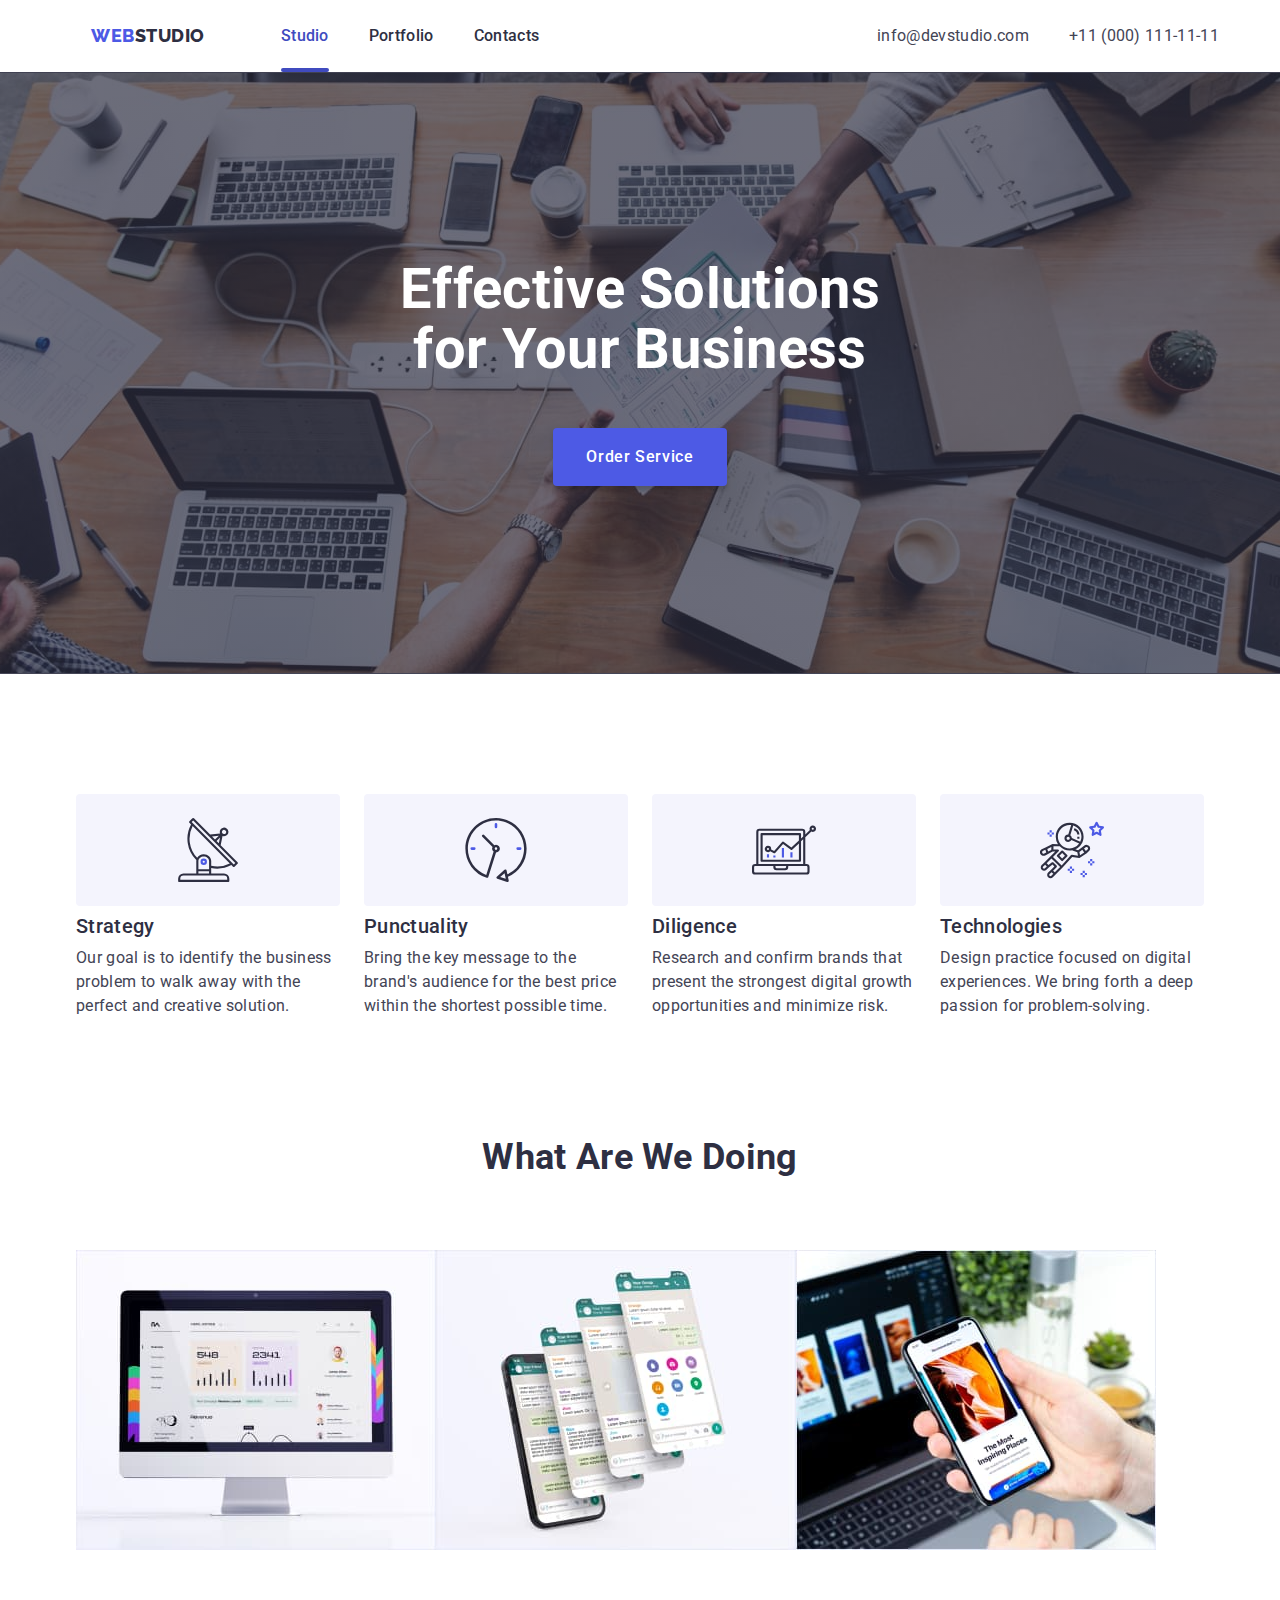
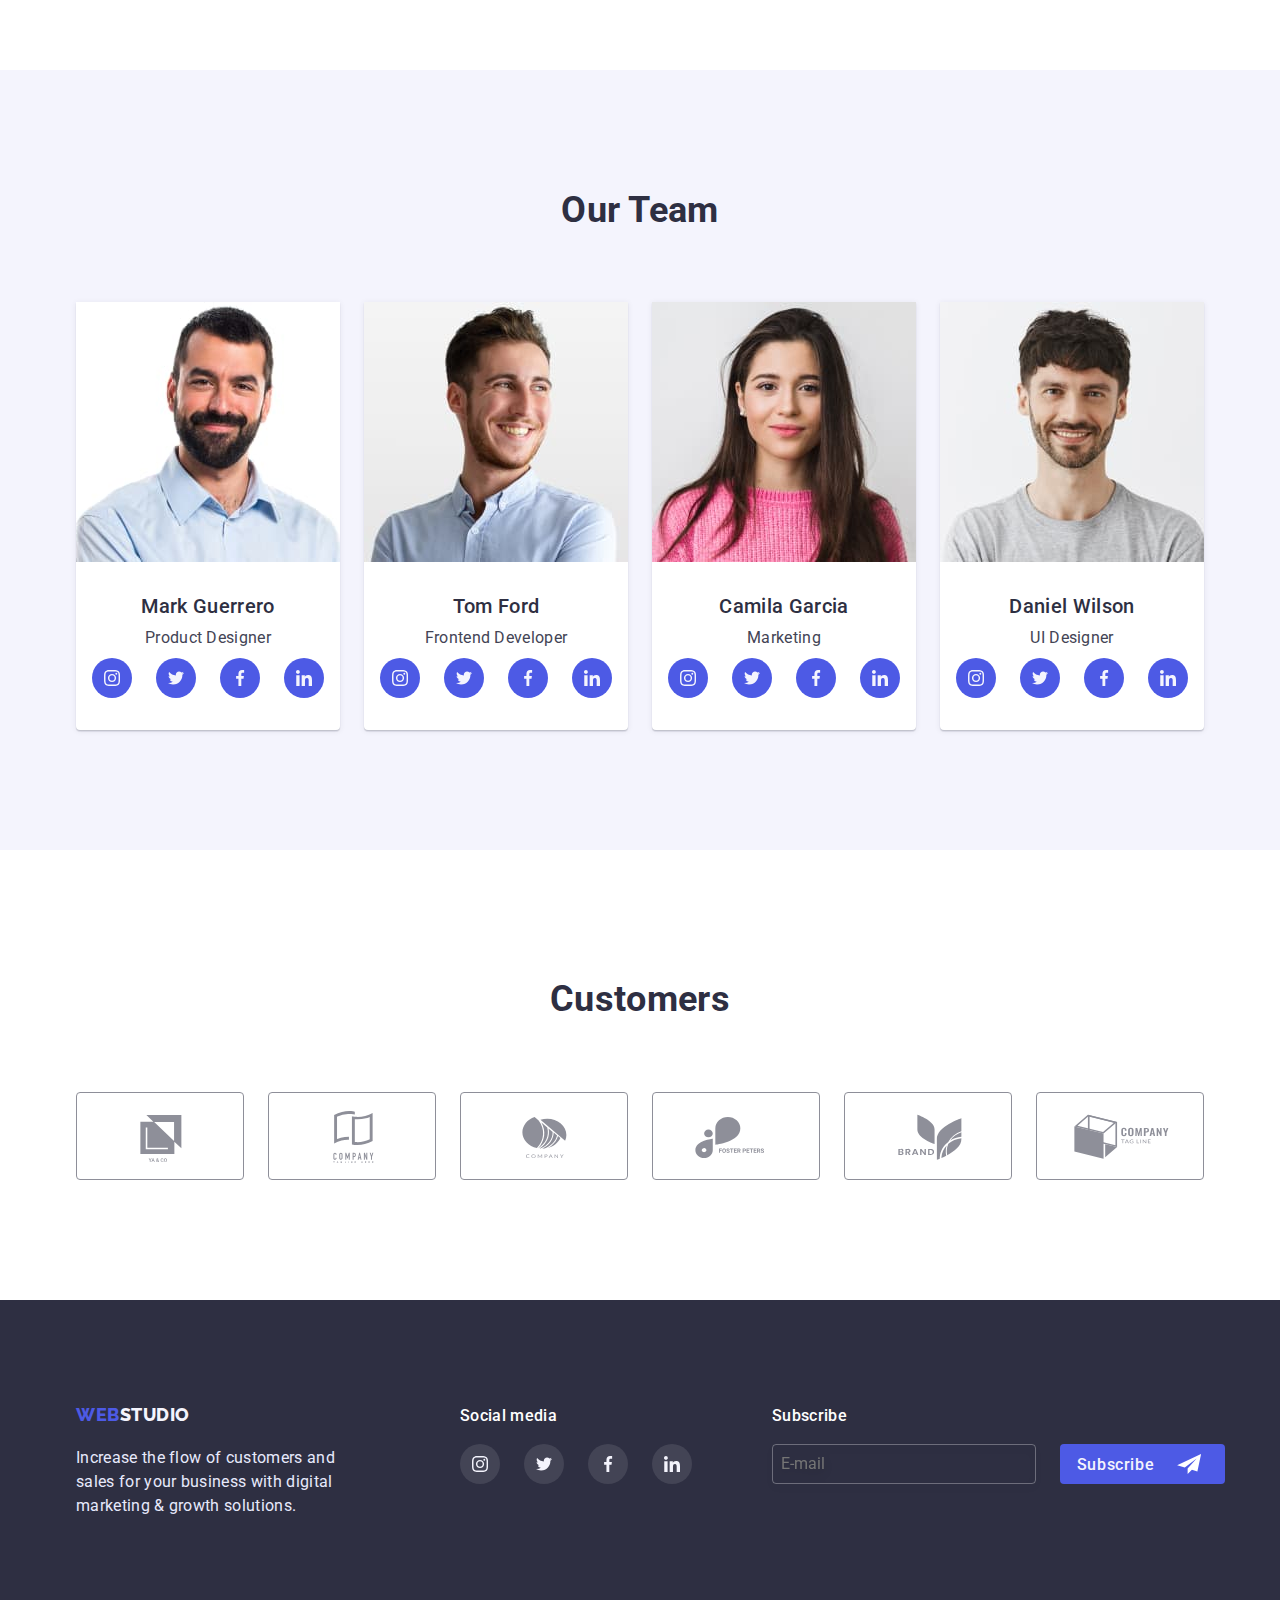
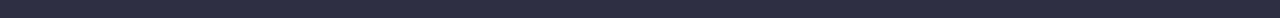
==== commit f5300269: "Зміни в хедері" ====
--- a/index.html
+++ b/index.html
@@ -13,7 +13,7 @@
 </head>
 <body>
     <!-- =========HEADER========= -->
-    <header class="header-page container">
+    <header class="container">
         <div class="header-wrapper container"> 
             <nav class="header-nav nav-wrapper">
                 <a href="./index.html" class="logo-header link">
@@ -426,7 +426,8 @@
                                     <use href="./images/icons.svg#icon-check"></use>
                                 </svg>
                             </span>I accept the terms and conditions of the 
-                            <a> Privacy Policy </a></label>
+                            <a class="label-link" href="">Privacy Policy</a>
+                        </label>
                     </div>
                     <button type="submit" class="modal-btn-send">Send</button>
                 </form>
--- a/css/styles.css
+++ b/css/styles.css
@@ -6,7 +6,9 @@
     --presed-state-btn: #404BBF;
     --primary-brand-color: #4D5AE5;
     --light-background-color: #F4F4FD;
+    --modal-background-color: #FCFCFC;
     --valid-field: #31D0AA;
+    --color-text-modal: #8E8F99;
     --cubic: cubic-bezier(0.4, 0, 0.2, 1);
 }
 
@@ -81,7 +83,6 @@
 
 
 .header-page {
-    min-width: 1440px;
     border-bottom: 1px solid var(--accent-color);
 }
 
@@ -687,14 +688,14 @@
     font-size: 12px;
     line-height: 1.33;
     letter-spacing: 0.04em;
-    color: #8E8F99;
+    color: var(--color-text-modal);
     margin-bottom: 4px;
 }
 
 .form-modal-input {
     width: 100%;
     height: 40px;
-    background-color: #FCFCFC;
+    background-color: var(--modal-background-color);
     border: 1px solid rgba(33, 33, 33, 0.2);
     outline: transparent;
     border-radius: 4px;
@@ -706,7 +707,7 @@
     padding: 8px 16px 8px 16px;
     border: 1px solid rgba(33, 33, 33, 0.2);
     border-radius: 4px;
-    background-color: #FCFCFC;
+    background-color: var(--modal-background-color);
     resize: none;
     outline: transparent;
 
@@ -741,6 +742,11 @@
     box-shadow: 0px 4px 4px rgba(0, 0, 0, 0.15);
     border-radius: 4px;
     background-color: var(--primary-brand-color);
+    transition: background-color 250ms var(--cubic);
+}
+
+.modal-btn-send:hover, .modal-btn-send:focus {
+    background-color: var(--presed-state-btn);
 }
 
 .wrap-input {
@@ -766,6 +772,8 @@
 
 .modal-check-label {
     display: flex;
+    justify-content: center;
+    align-items: center;
     font-weight: 400;
     font-size: 12px;
     line-height: 1.33;
@@ -780,7 +788,7 @@
     align-items: center;
     width: 16px;
     height: 16px;
-    border: 1.25px solid #2E2F42;
+    border: 1.25px solid var(--primary-dark-color);
     border-radius: 2px;
     margin-right: 8px;
     fill: transparent;
@@ -792,11 +800,14 @@
 .modal-check:checked + .modal-check-label > .wrap-chek-icon {
     background-color: var(--presed-state-btn);
     border: none;
-    fill: #F4F4FD;
-}
-
-
-
+    fill: var(--primary-light-color);
+    
+}
+
+.label-link {
+    padding-left: 3px;
+    color: var(--primary-brand-color);
+}
 
 
 
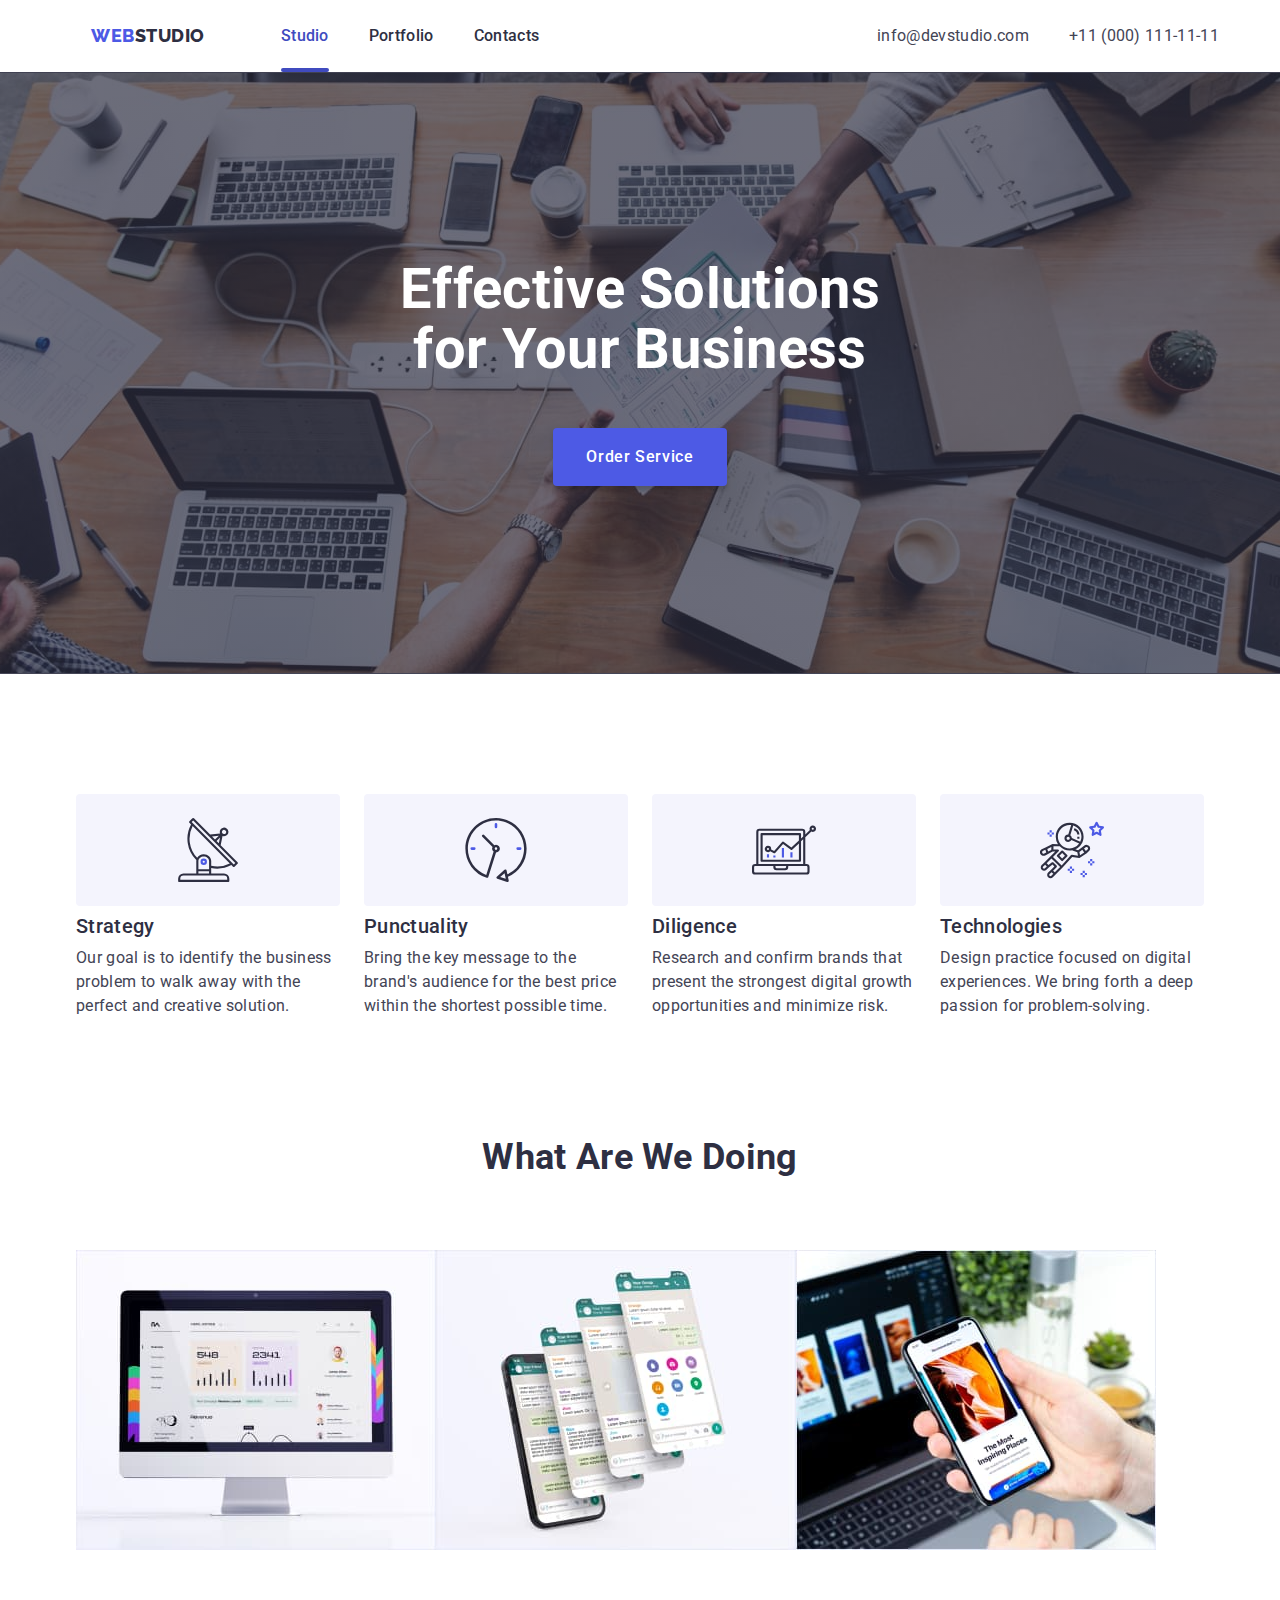
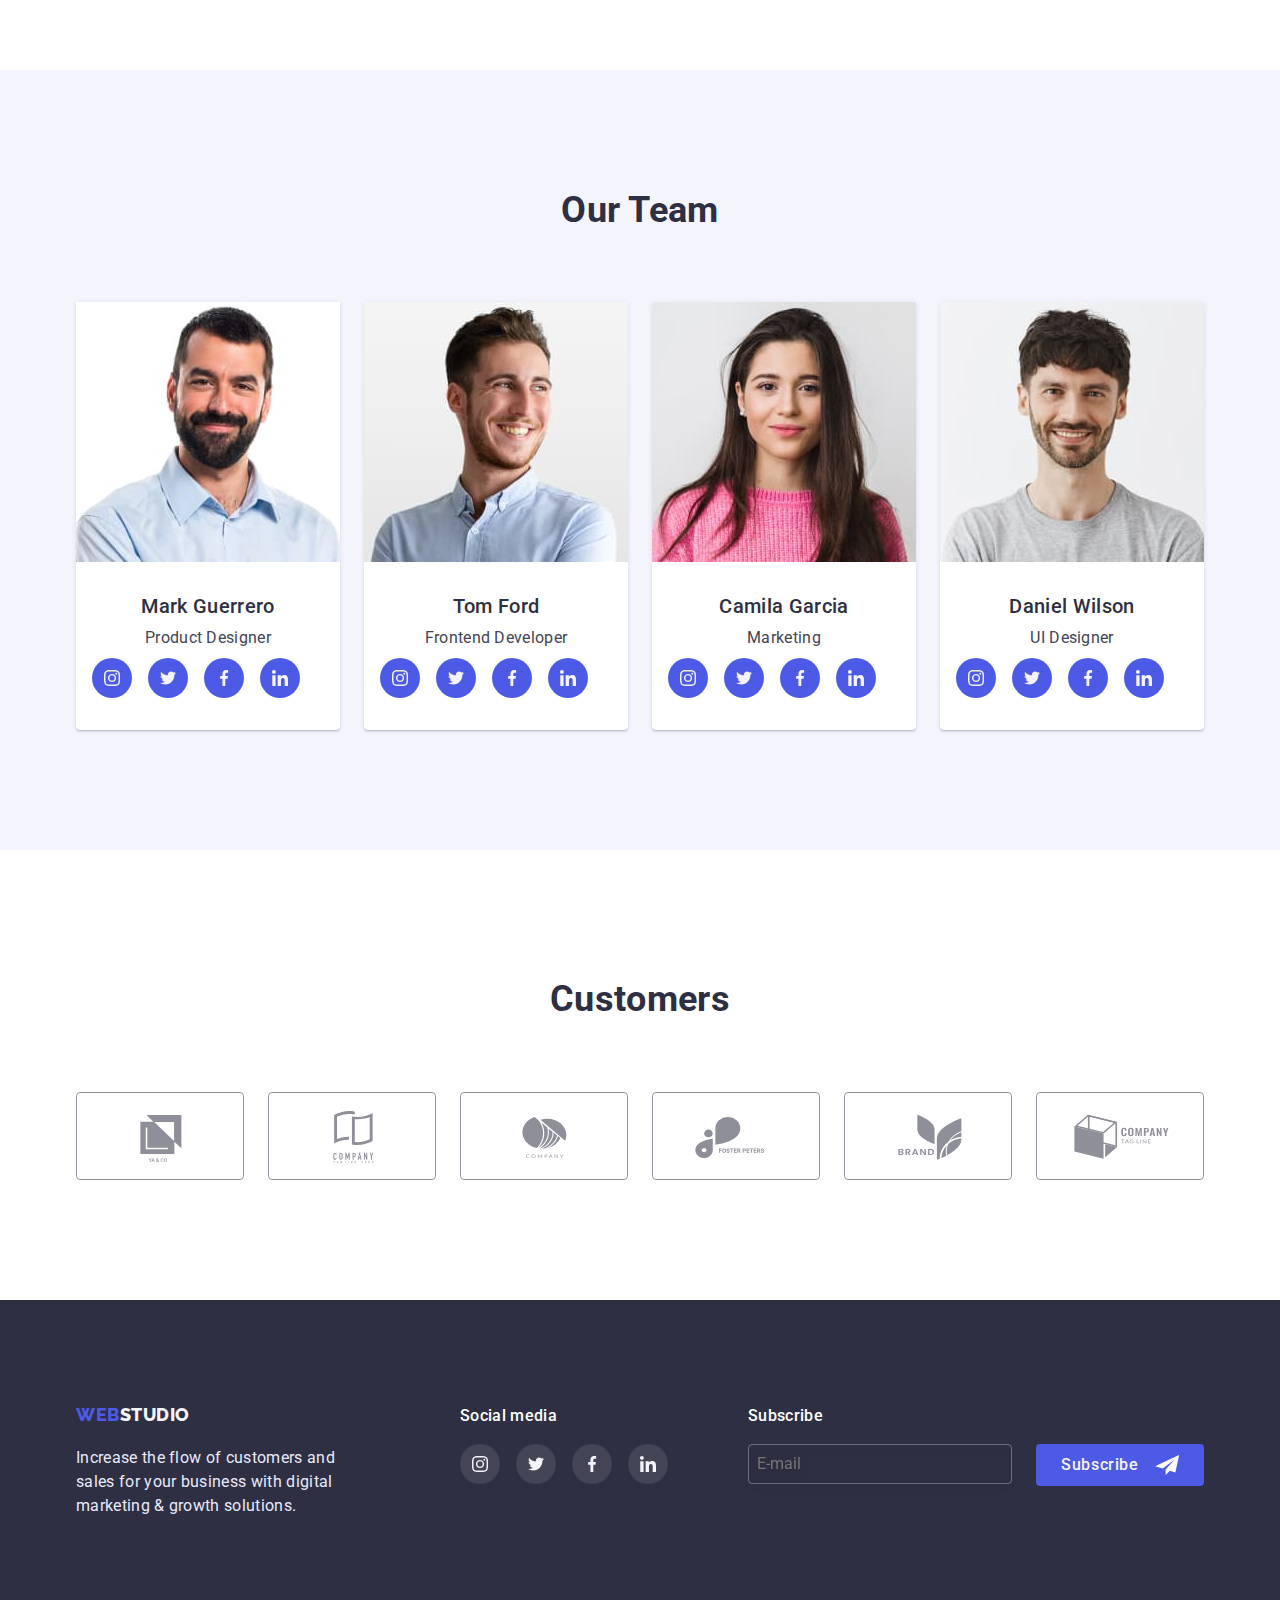
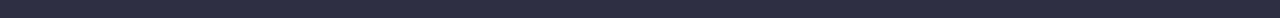
==== commit c8f3e08c: "доопрацювання" ====
--- a/index.html
+++ b/index.html
@@ -357,16 +357,16 @@
                 </div>
                 <div>
                     <h2 class="footer-subscribe-title">Subscribe</h2>
-                    <form action="" class="form-footer" autocomplete="on">
-                        <label for="email">
+                    <form action="" class="form-subscribe" autocomplete="on">
+                        <label class="form-subscribe-label">
                         <input class="subscribe-email" type="email" placeholder="E-mail" name="email" id="email">
                         </label>
-                        <span class="wrap-btn-subscribe">
-                        <button class="btn-subscribe" type="submit">Subscribe</button>
-                        <svg class="icon-send" width="24px" height="20px">
-                            <use href="./images/icons.svg#icon-icon-send"></use>
-                        </svg>
-                        </span>
+                        <button class="btn-subscribe" type="submit">Subscribe
+                            <svg class="icon-send" width="24px" height="20px">
+                                <use href="./images/icons.svg#icon-icon-send"></use>
+                            </svg>
+                        </button>
+                        
                     </form>
                 </div>
         </div>
@@ -382,7 +382,7 @@
                 </svg>
             </button>
             <h2 class="modal-title">Leave your contacts and we will call you back</h2>
-                <form action="" autocomplete="on" class="form-modal">
+                <form autocomplete="on" class="form-modal">
                     <div class="modal-field">
                         <label for="name-modal" class="form-modal-label">Name
                         </label>
@@ -416,7 +416,7 @@
                 <div class="modal-field">
                     <label for="coment-modal" class="form-modal-label">Comment
                     </label>
-                    <textarea name="coment-modal" id="coment-modal" rows="12" placeholder="Text input" class="form-modal-comment"></textarea>
+                    <textarea name="coment-modal" id="coment-modal" placeholder="Text input" class="form-modal-comment"></textarea>
                 </div>
                     <div class="modal-field-check">
                         <input type="checkbox" id="check" name="check" class="modal-check visually-hidden">
--- a/css/styles.css
+++ b/css/styles.css
@@ -363,46 +363,8 @@
     margin-bottom: 8px;
 
 }
-.social-list {
-    display: flex;
-}
-
-.social-list-item {
-    margin-right: 24px;
-}
-
-.social-list-item:last-child {
-    margin-right: 0;
-
-}
-
-.social-link {
-    display: flex;
-    justify-content: center;
-    align-items: center;
-    width: 40px;
-    height: 40px;
-    border-radius: 50%;
-    /* background-color: var(--primary-brand-color); */
-    color: var(--light-background-color);
-}
-
-.social-link-team {
-    background-color: var(--primary-brand-color);
-    transition: background-color 250ms cubic-bezier(0.4, 0, 0.2, 1);
-}
-
-.social-icon {
-    width: 16px;
-    height: 16px;
-    fill: currentColor;
-}
-
-.social-link-team:hover,
-.social-link-team:focus {
-    background-color: var(--presed-state-btn);
-
-}
+
+
 
 /* ======================================TEAM============================= */
 /* ======================================CUSTOMERS============================= */
@@ -506,6 +468,19 @@
     margin-bottom: 16px;
 }
 
+.social-list {
+    display: flex;
+}
+
+.social-list-item {
+    margin-right: 16px;
+}
+
+.social-list-item:last-child {
+    margin-right: 0;
+
+}
+
 .social-link-footer {
     background-color: rgba(255, 255, 255, 0.1);
     transition: background-color 250ms var(--cubic);
@@ -520,6 +495,33 @@
     margin-right: 80px;
 }
 
+.social-link {
+    display: flex;
+    justify-content: center;
+    align-items: center;
+    width: 40px;
+    height: 40px;
+    border-radius: 50%;
+    color: var(--light-background-color);
+}
+
+.social-link-team {
+    background-color: var(--primary-brand-color);
+    transition: background-color 250ms cubic-bezier(0.4, 0, 0.2, 1);
+}
+
+.social-icon {
+    width: 16px;
+    height: 16px;
+    fill: currentColor;
+}
+
+.social-link-team:hover,
+.social-link-team:focus {
+    background-color: var(--presed-state-btn);
+
+}
+
 .footer-subscribe-title {
     color: var(--primary-light-color);
     font-weight: 500;
@@ -528,9 +530,6 @@
     margin-bottom: 16px;
 }
 
-.form-footer {
-    display: flex;
-}
 .subscribe-email {
     width: 264px;
     height: 40px;
@@ -538,50 +537,41 @@
     border: 1px solid rgba(255, 255, 255, 0.3);
     filter: drop-shadow(0px 4px 4px rgba(0, 0, 0, 0.15));
     border-radius: 4px;
+    padding: 8px;
+}
+
+
+.form-subscribe {
+    display: flex;
+    
+}
+
+.form-subscribe-label {
     margin-right: 24px;
-    padding: 8px;
-}
-
-
+}
 
 .btn-subscribe {
-    
+    display: flex;
+    justify-content: center;
+    align-items: center;
+    gap: 16px;
     width: 100%;
     height: 100%;
     font-weight: 500;
     font-size: 16px;
     line-height: 1.5;
     text-align: center;
-    padding: 8px 64px 8px 10px;
+    padding: 8px 24px 8px 24px ;
     background-color: var(--primary-brand-color);
     border-radius: 4px;
     letter-spacing: 0.04em;
     color: var(--light-background-color);
-
+    
     transition: background-color 250ms var(--cubic);
 }
 
-/* .btn-subscribe::after {
-    display: block;
-    content: "";
-    width: 24px;
-    height: 20px;
-    background-color: tomato;
-    margin-left: 16px;
-} */
-
-.wrap-btn-subscribe {
-    position: relative;
-    display: inline-block;
-    width: 165px;
-    height: 40px;
-}
-
 .icon-send {
-    position: absolute;
-    top: 50%;
-    right: 24px;
-    transform: translateY(-50%);
+    /* margin-left: 16px; */
 }
 
 .btn-subscribe:hover, 
@@ -704,6 +694,7 @@
 
 .form-modal-comment {
     width: 100%;
+    height: 120px;
     padding: 8px 16px 8px 16px;
     border: 1px solid rgba(33, 33, 33, 0.2);
     border-radius: 4px;
